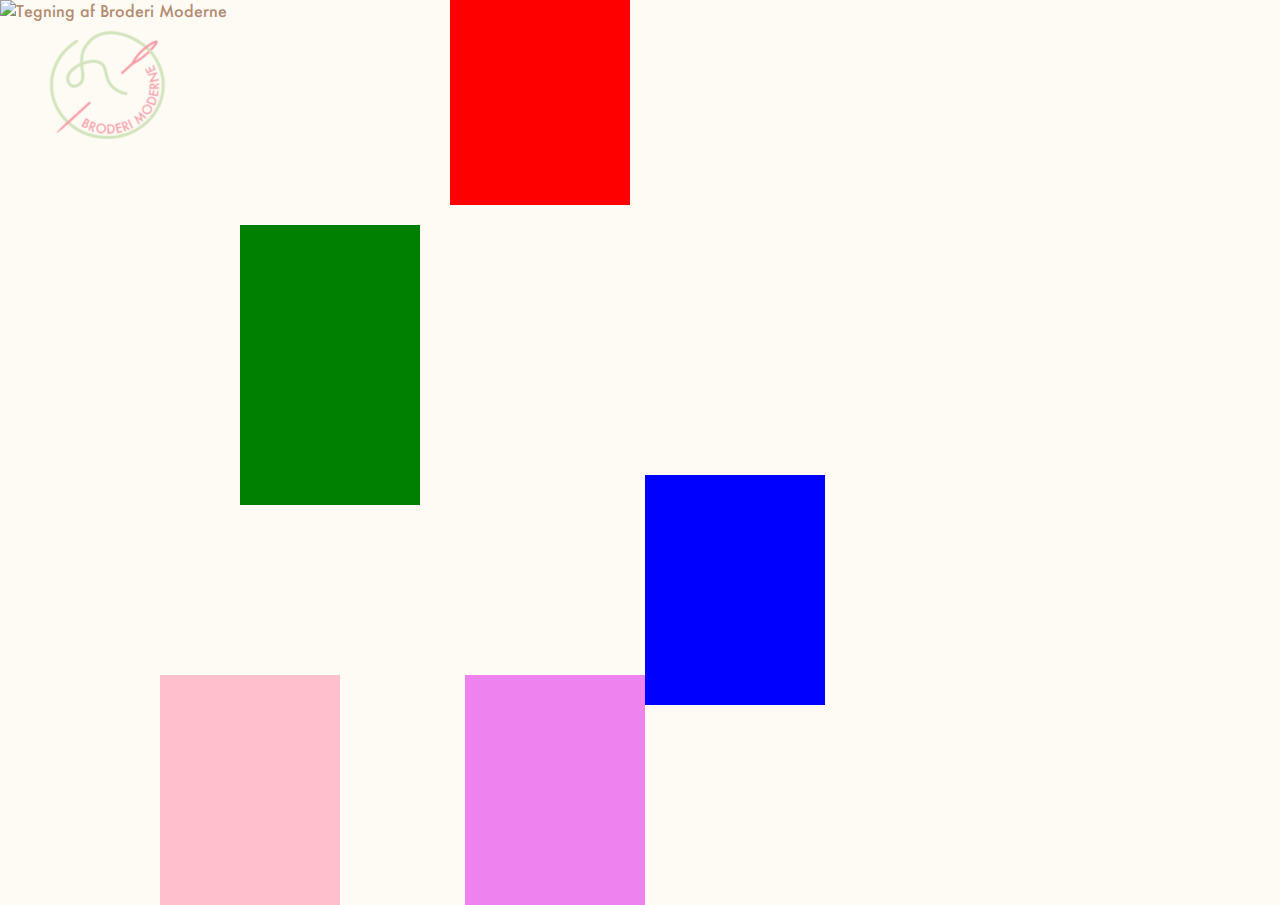
==== index.html @ c5ab1cfb "forside opdatering" ====
<!DOCTYPE html>
<html lang="da">
<head>
    <meta charset="UTF-8">
    <meta name="viewport" content="width=device-width, initial-scale=1.0">
    <title>Forside • Broderi Moderne</title>

    <!-- bruger til font -->
    <link rel="preconnect" href="https://fonts.googleapis.com">
    <link rel="preconnect" href="https://fonts.gstatic.com" crossorigin>
    <link href="https://fonts.googleapis.com/css2?family=Give+You+Glory&family=Kite+One&family=Krub:ital,wght@0,200;0,300;0,400;0,500;0,600;0,700;1,200;1,300;1,400;1,500;1,600;1,700&display=swap" rel="stylesheet">
    
    <link rel="stylesheet" href="css/style.css">

    <!-- favicon -->
    <link rel="icon" href="img/logo.webp">

    <!-- meta/seo -->
    <meta name="geo.region" content="DK-82">
    <meta name="geo.placename" content="Midtjylland">
    <meta name="geo.position" content="56.223769;10.123814">
    <meta name="ICBM" content="56.223769, 10.123814">
    <meta name="author" content="Andrea Skadhede, Karoline Eriksen, Katrine Emilie Klockmann & Silja Hansen">
    <meta name="description" content="">
    

</head>
    <body class="forside-body">
        <header>
            <!-- logo i navbar -->
            <img class="logo" src="img/logo.webp" alt="logo">

            <!-- hamburgerbar start -->
            <!-- hamburgerbar slut -->

        </header>
          
        <!-- main start -->
        <main class="forside-main">
        
            <img class="forside-billede" src="/img/forside-laptop.webp" alt="Tegning af Broderi Moderne">
           
        <div class="forside-skilter">

            <a href="/strik.html" class="forside-strik"><div></div></a>

            <a href="/haekling.html" class="forside-haekling"><div></div></a>

            <a href="/broderi.html" class="forside-broderi"><div></div></a>

            <a href="/kontakt.html" class="forside-kontakt"><div></div></a>

            <a href="/om.html" class="forside-omos"><div></div></a>

            <div class="forside-haekling">
                <a href="/haekling.html"></a>
            </div>

            <div class="forside-broderi">
                <a href="/broderi.html"></a>
            </div>
            
            <div class="forside-kontakt">
                <a href="/kontakt.html"></a>
            </div>
            
            <div class="forside-omos">
                <a href="/om.html"></a>
            </div>

        </div>

        </main>
        <!-- main slut -->
        

        <script src="js/burgermenu.js"></script>
        <script src="js/navbar.js"></script>
    </body>
</html>
---- css/style.css ----
* {
    padding: 0;
    margin: 0;
    text-decoration: none;
    list-style: none;
    box-sizing: border-box;
}

/* Anvender :root til at sætte farverne (dette er smart, så man nemt kan ændre alle af den samme farve på siden) */
:root {
    --green: #d2e4bc;
    --blue: #bbcae7;
    --red: #ff9fa7;
    --yellow: #ffe5a9;
    --beige: #fdf2e0;
    --brown: #b38c72;
    --background: #FEFBF5;
    --redfaded: #FBDADA;
    --greenfaded: #EFF3E1;
}
/* For at bruge disse farver skrives det således:

div {
    background-color:var(--beige);
}
Her giver får baggrunden på div'en den fastlagte beige farve.
*/


/* Anvender @font-face for at kunne bruge en bestemt font */
@font-face {
    font-family: "futura";
    src: url("/font/futura.woff2") format("woff2");
}
/* For at bruge denne font skrives det således:

div {
    font-family: 'headerFont';
}
*/

body {
    font-family: "futura";
    background-color: var(--background);
    color: var(--brown);
    /* cursor: url('/img/ikoner/cursor.webp'), auto; */
}

h1 {
    text-align: center;
    font-size: 4.25rem;
    text-transform: uppercase;
    margin-bottom: 125px;
    font-weight: 100;
}

h2 {
    text-align: center;
    font-size: 2rem;
    text-transform: uppercase;
    font-weight: 100;
}



main {
    margin: 25px 0 100px;
}
/************************************************** HEADER *************************************************/

header {
    width: 100%;
    height: 120px;
    display: flex;
    flex-direction: row;
    justify-content: space-between;
    align-items: center;
    z-index: 3;
    padding: 0 50px;
    position: fixed;
    top: 0;
    transition: background-color 0.3s ease;
}

.logo {
    height: 90%;
    margin-top: 50px;
    transition: height 0.3s ease;

}

.logo-menu {
    width: 150px;
    margin-top: 65px;
}

#burger-menu {
    display: flex;
    align-items: center;
    justify-content: center;
    flex-direction: column;
    gap: 10px;
    position: absolute;
    top: 45px;
    right: 50px;
    z-index: 7;
    cursor: pointer;
    height: 35px;
    width: 45px;

	/* THE LINES */
	span, span:before, span:after {
		height: 8px;
        width: 50px;
        border-radius: 25px;
		opacity: 1;
		transition: 0.3s ease-in-out;
        position: absolute;
	}

    span:before,
	span:after {
		content: '';
	}

	/* // TOP */
	span:before {
		top: -15px;
        background: var(--green);
	}

	/* // MIDDLE */
	span {
		top: 13px;
        background: var(--blue);
	}

	/* // BOTTOM */
	span:after {
		top: 15px;
        background: var(--red);
	}

	/* // ROTATION ON CLICK */
	&.close {
		/* // TOP */
		span:before {
			top: 0px;
			transform: rotate(90deg);
            width: 50px;
		}

		/* // MIDDLE */
		span {
			transform: rotate(-45deg);
            width: 50px;
		}

		/* // BOTTOM */
		span:after {
			top: 0px;
			transform: rotate(90deg);
			opacity: 0;
		}
	}
}

#menu {
    background-color: var(--beige);
    height: 100vh;
    position: absolute;
    right: 0;
    top: 0;
    z-index: 5;
    text-align: center;
    font-size: 30px;
    width: 35%;
    padding: 150px 0 70px;
    display: flex;
    justify-content: space-between;
    flex-direction: column;
    align-items: center;
	visibility: hidden;
	opacity: 0;
	transition: all 0.3s ease-in-out;
    text-transform: uppercase;

	&.overlay {
		visibility: visible;
		opacity: 1;
	}

	a {
        text-decoration: none;
        color: var(--red);
	}
}


/************************************************** INDEX **************************************************/

.forside-body{
    font-family: "futura";
    background-color: var(--background);
    color: var(--brown);
    height: 100%;
    width: 100%;
    overflow: hidden;
}

.forside-main {
    height: 100%;
    display: flex;
    justify-content: center;
    align-items: center;
}

.forside-billede {
    width: 100%;
    display: block;
    position: absolute;
    top: 0;
}

.forside-skilter {
width: 100px;
height: 100px;
position: absolute;
z-index: 10;
}

.forside-strik{
background-color: red;
width: 180%;
height: 230%;
position: absolute;
right: 60%;
z-index: 10;
}


.forside-haekling {
background-color: green;
width: 180%;
height: 280%;
position: absolute;
right: 270%;
top: 250%;
z-index: 10;
}

.forside-broderi {
background-color: blue;
width: 180%;
height: 230%;
position: absolute;
left: 55%;
top: 500%;
z-index: 10;   
}

.forside-kontakt {
background-color: violet;
width: 180%;
height: 230%;
position: absolute;
right: 45%;
top: 700%;
z-index: 10; 
}

.forside-omos {
background-color: pink;
width: 180%;
height: 230%;
position: absolute;
right: 350%;
top: 700%;
z-index: 10; 
}

/************************************************* BRODERI *************************************************/
.gron {
    display: flex;
    flex-direction: column;
    justify-content: center;
    align-items: center;
    height: auto;
}

.gron h1 {
    color: var(--green);
}

.gron h2 {
    color: var(--green);
    margin-bottom: 5px;
}

.gron .tekst {
    font-family: "Krub", sans-serif;
    font-weight: 100;
    text-align: center;
    font-size: 1.5rem;
    width: 60%;
    margin-bottom: 155px;
}

.gron .tekst p {
    padding-top: 5px;
}

.infographic {
width: 100%;
}

.ligeStreg {
    transform: rotate(90deg);
    width: 5.5%;
    margin-top: -30%;
}

.knapTekst {
    display: flex;
    flex-direction: row;
    justify-content: center;
    margin-top: -30%;
}

.monsterKnap {
    display: flex;
    flex-direction: column;
    align-items: center;
    width: 50%;
}

.monsterKnap p {
    font-family: "Krub", sans-serif;
    font-weight: 100;
    text-align: center;
    font-size: 1.5rem;
    width: 60%;
    margin-bottom: 155px;
}

.monsterKnap a {
    border: var(--green) solid 5px;
    color: var(--green);
    background-color: var(--greenfaded);
    width: 50%;
    text-align: center;
    padding: 1%;
    margin-top: -5%;
}

.testKnap {
    display: flex;
    flex-direction: column;
    align-items: center;
    width: 50%;
}

.testKnap p {
    font-family: "Krub", sans-serif;
    font-weight: 100;
    text-align: center;
    font-size: 1.5rem;
    width: 60%;
    margin-bottom: 155px;
}

.testKnap a {
    border: var(--green) solid 5px;
    color: var(--green);
    background-color: var(--greenfaded);
    width: 50%;
    text-align: center;
    padding: 3%;
}

/************************************************* HÆKLING *************************************************/

/************************************************* KONTAKT *************************************************/

.bla {
    display: flex;
    flex-direction: column;
    justify-content: center;
    align-items: center;
    height: auto;
    color: var(--blue);
}

.kontakt-formular {
    display: flex;
    flex-direction: column;
    justify-content: center;
    height: auto;
    gap: 25px 0;
    width: 60%;
}

.navn {
    display: flex;
    flex-direction: row;
    justify-content: center;
    height: auto;
    gap: 0 50px;

}

.fornavn, .efternavn, .besked {
    display: flex;
    flex-direction: column;
    justify-content: center;
    height: auto;
    width: 100%;
}

#fornavn {
    background-color: rgba(var(--blue), 0.8);
    border: var(--blue) 5px solid;
    border-radius: 25px;
}

.moenster {
    transform: rotate(270deg);
}

.findos {
    width: 60%;
}

#map, #map1 {
    width: 100%;
    height: 450px;
}

.kalender {
    display: flex;
    flex-direction: column;
    justify-content: center;
    height: auto;
    width: 85%;
    text-align: center;
    align-items: center;
}

.kalender .tekst {
    font-size: 2rem;
    width: 80%;
    margin: 70px 0 90px;
    color: var(--brown);
    font-family: "Krub", sans-serif;
    font-weight: 100;
    font-style: normal;
}


.kalender h3 {
    font-size: 2rem;
    margin-bottom: 30px;
}

.kalenderpunkt {
    font-family: "Give You Glory", cursive;
    font-weight: 200;
    font-size: 0.8rem;
    font-style: normal;
    width: 75%;
    padding-top: 5px;
}

.kalenderpunkt p {
    color: var(--brown);
    font-family: "Give You Glory", cursive;
    font-weight: 200;
    font-size: 0.8rem;
    font-style: normal;
}

.kalender h4 {
    font-size: 1.25rem;
    color: var(--brown);
    line-height: 1.25rem;
    font-weight: 200;
}

.kalenderpunkter {
    display: grid;
    grid-template-columns: repeat(7, 1fr);
    grid-template-rows: repeat(5, 1fr);
    justify-items: center;
    align-items: center;
    cursor: pointer;
}

.kalender0 {
    grid-area: 1 / 1 / 6 / 8;
    width: 100%;
    margin-top: -2%;
}

.kalender1 {
    grid-area: 1 / 4 / 2 / 5;
    transform: rotate(340deg);
}

.kalender1:hover {
    transform: scale(1.2) rotate(340deg);
}

.kalender2 {
    grid-area: 1 / 7 / 2 / 8;
    transform: rotate(20deg);
}

.kalender2:hover {
    transform: scale(1.2) rotate(20deg);
}

.kalender3 {
    grid-area: 2 / 3 / 3 / 4;
    transform: rotate(25deg);
}

.kalender3:hover {
    transform: scale(1.2) rotate(25deg);
}

.kalender4 {
    grid-area: 3 / 2 / 4 / 3;
    transform: rotate(345deg);
}

.kalender4:hover {
    transform: scale(1.2) rotate(345deg);
}

.kalender5 {
    grid-area: 4 / 6 / 5 / 7;
    transform: rotate(350deg);
}

.kalender5:hover {
    transform: scale(1.2) rotate(350deg);
}

.kalender6 {
    grid-area: 5 / 2 / 6 / 3;
    transform: rotate(25deg);
}

.kalender6:hover {
    transform: scale(1.2) rotate(25deg);
}

.kalender7 {
    grid-area: 5 / 5 / 6 / 6;
    transform: rotate(350deg);
}

.kalender7:hover {
    transform: scale(1.2) rotate(350deg);
}



.hidden {
    display: none;
}
/********************************************** MØNSTERMSKAINE *********************************************/

/************************************************** OM OS **************************************************/

/************************************************** STRIK **************************************************/

/*************************************************** TEST **************************************************/

.rod {
    display: flex;
    flex-direction: column;
    justify-content: center;
    align-items: center;
    height: auto;
}

.rod h1 {
    color: var(--red);
}

.rod h2 {
    color: var(--red);
    margin-bottom: 5px;
}

.rod .tekst {
    font-family: "Krub", sans-serif;
    font-weight: 100;
    text-align: center;
    font-size: 1.5rem;
    width: 60%;
    margin-bottom: 155px;
}

.rod .tekst p {
    padding-top: 5px;
}

.moenster-test {
    position: absolute;
    top: 450px;
    display: flex;
    flex-direction: column;
    height: 880px;
    overflow: hidden;
}

.moenster-test img {
    width: 50px;
    transform: rotate(180deg);
}

#test {
    display: flex;
    justify-content: center;
    align-items: center;
    gap: 50px;
}

.question {
    display: flex;
    justify-content: center;
    align-items: center;
    gap: 60px;
    height: 100px;
    font-family: "Krub", sans-serif;
    font-weight: 100;
    font-size: 1.1rem;
}

.omvendt {
    flex-direction: row-reverse;
}

.question li {
    width: 250px;
    margin-left: 25px;
    text-wrap: nowrap;
}

.question p {
    width: 210px;
    text-align: center;
}

.omvendt li {
    width: 120px;
    margin-left: 100px;
    text-wrap: nowrap;
}

.omvendt p {
    width: 300px;
}

input[type="radio"] {
    display: none;
}

.custom-radio {
    display: inline-block;
    width: 13px;
    height: 13px;
    background-color: var(--background);
    border: 2px solid var(--red); /* Adjust the border color */
    border-radius: 50%;
    margin-right: 3px;
    margin-bottom: -1px;
    cursor: pointer;
}

/* Style for checked state */
input[type="radio"]:checked + .custom-radio {
    background-color: var(--red); /* Change this to your desired color */
}

.button {
    border: var(--red) solid 5px;
    color: var(--red);
    border-radius: 25px;
    padding: 15px 75px;
    font-size: 28px;
    background-color: var(--redfaded);
}

.se-resultat {
    margin-top: 100px;
}

/************************************************** FOOTER *************************************************/

footer {
    width: 100%;
    bottom: 0;
    position: relative;
    background-color: var(--beige);
    color: var(--red);
    display: flex;
    flex-direction: row;
    justify-content: space-between;
    align-items: center;
    height: 245px;
    padding: 40px 80px;
    z-index: 2;
}

footer img {
    width: 175px;
}

.left {
    font-size: 15px;
    display: flex;
    gap: 20px;
    flex-direction: column;
    height: 165px;
    justify-content: center;
}

address {
    font-style: normal;
}

footer h4 {
    font-size: 16px;
    font-weight: 800;
    padding-bottom: -4px;
}

.social p {
    padding: 4px 0;
}

.social a {
    padding: 4px 0;
    line-height: 15px;
}

.social p:hover {
    color: #FFA4AE;
}

.social img {
    height: 45px;
    width: auto;
    padding-right: 10px;
    opacity: 0.8;
}

.social img:hover {
    height: 45px;
    width: auto;
    padding-right: 10px;
    opacity: 1;
}

.right {
    font-size: 16px;
    text-align: right;
    display: flex;
    gap: 20px;
    flex-direction: column;
    height: 165px;
    justify-content: center;
}

.right a {
    text-decoration: none;
    color: var(--red);
}
/************************************************** @MEDIA *************************************************/
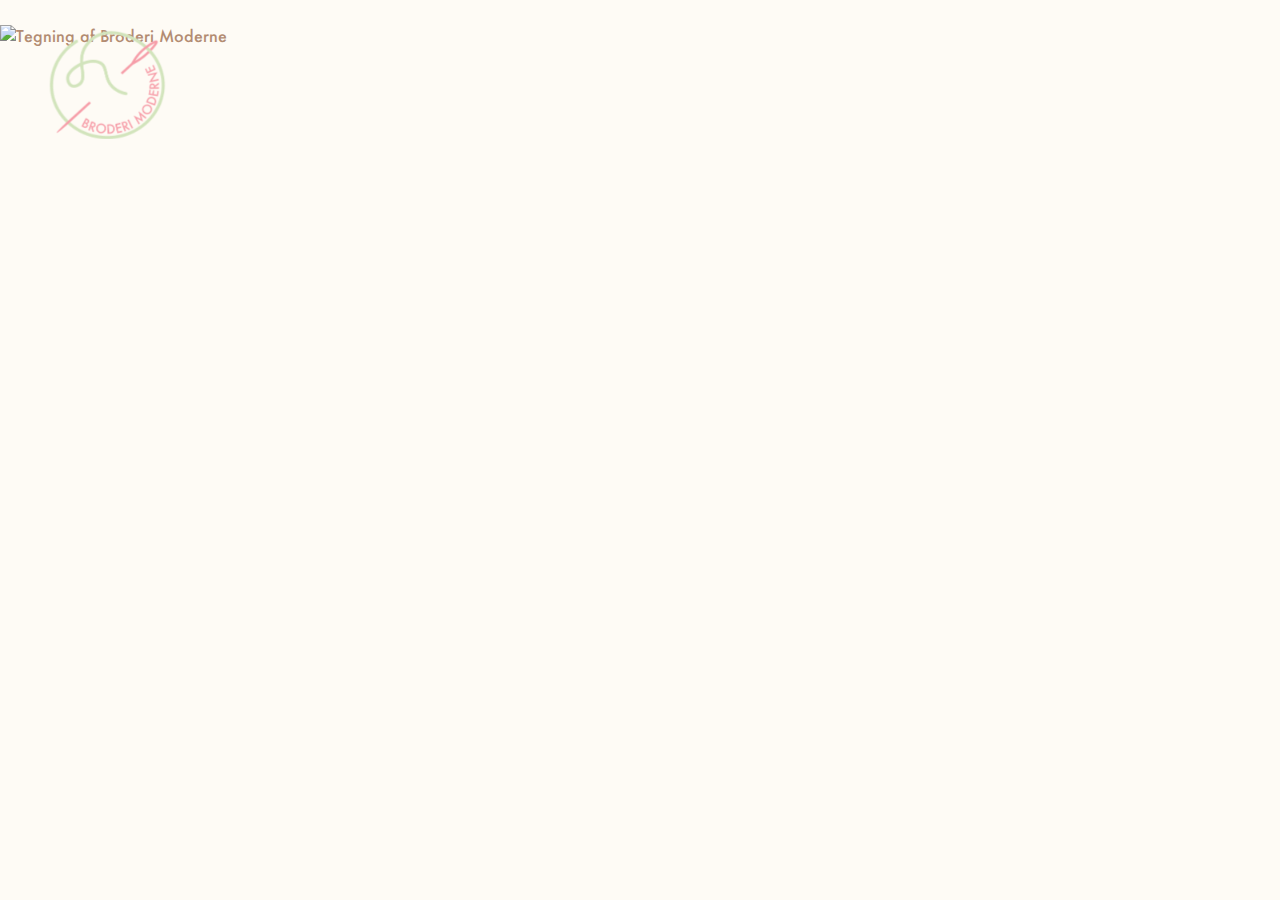
==== commit c0a7ac07: "forside" ====
--- a/index.html
+++ b/index.html
@@ -52,21 +52,6 @@
 
             <a href="/om.html" class="forside-omos"><div></div></a>
 
-            <div class="forside-haekling">
-                <a href="/haekling.html"></a>
-            </div>
-
-            <div class="forside-broderi">
-                <a href="/broderi.html"></a>
-            </div>
-            
-            <div class="forside-kontakt">
-                <a href="/kontakt.html"></a>
-            </div>
-            
-            <div class="forside-omos">
-                <a href="/om.html"></a>
-            </div>
 
         </div>
 
--- a/css/style.css
+++ b/css/style.css
@@ -199,86 +199,6 @@
 
 /************************************************** INDEX **************************************************/
 
-.forside-body{
-    font-family: "futura";
-    background-color: var(--background);
-    color: var(--brown);
-    height: 100%;
-    width: 100%;
-    overflow: hidden;
-}
-
-.forside-main {
-    height: 100%;
-    display: flex;
-    justify-content: center;
-    align-items: center;
-}
-
-.forside-billede {
-    width: 100%;
-    display: block;
-    position: absolute;
-    top: 0;
-}
-
-.forside-skilter {
-width: 100px;
-height: 100px;
-position: absolute;
-z-index: 10;
-}
-
-.forside-strik{
-background-color: red;
-width: 180%;
-height: 230%;
-position: absolute;
-right: 60%;
-z-index: 10;
-}
-
-
-.forside-haekling {
-background-color: green;
-width: 180%;
-height: 280%;
-position: absolute;
-right: 270%;
-top: 250%;
-z-index: 10;
-}
-
-.forside-broderi {
-background-color: blue;
-width: 180%;
-height: 230%;
-position: absolute;
-left: 55%;
-top: 500%;
-z-index: 10;   
-}
-
-.forside-kontakt {
-background-color: violet;
-width: 180%;
-height: 230%;
-position: absolute;
-right: 45%;
-top: 700%;
-z-index: 10; 
-}
-
-.forside-omos {
-background-color: pink;
-width: 180%;
-height: 230%;
-position: absolute;
-right: 350%;
-top: 700%;
-z-index: 10; 
-}
-
 /************************************************* BRODERI *************************************************/
 .gron {
     display: flex;
@@ -779,4 +699,8 @@
     text-decoration: none;
     color: var(--red);
 }
+/***********************************************************************************************************/
+/***********************************************************************************************************/
 /************************************************** @MEDIA *************************************************/
+/***********************************************************************************************************/
+/***********************************************************************************************************/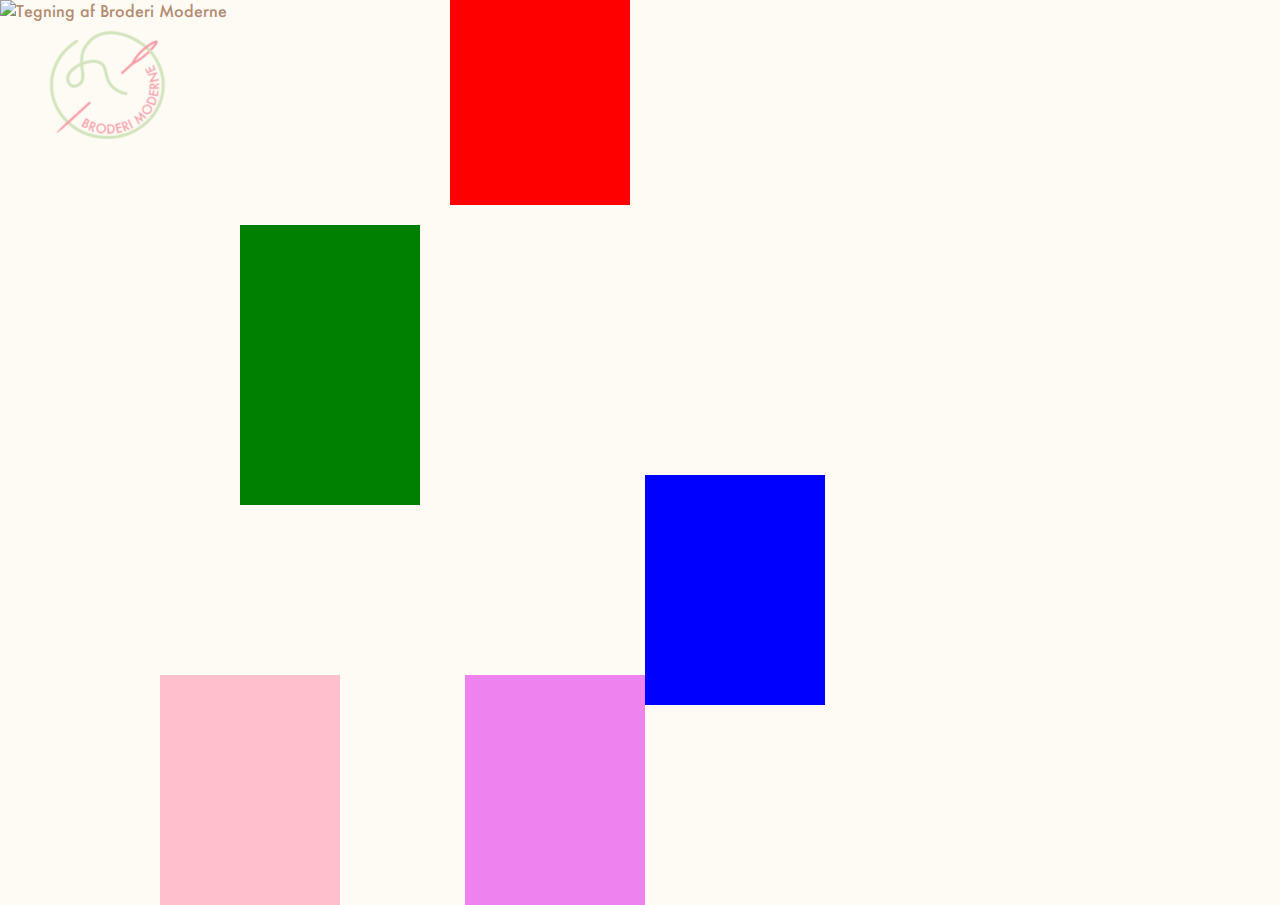
==== commit 44bc57de: "Merge branch 'main' of https://github.com/andreaskadhede/broderi-moderne" ====
--- a/index.html
+++ b/index.html
@@ -52,6 +52,21 @@
 
             <a href="/om.html" class="forside-omos"><div></div></a>
 
+            <div class="forside-haekling">
+                <a href="/haekling.html"></a>
+            </div>
+
+            <div class="forside-broderi">
+                <a href="/broderi.html"></a>
+            </div>
+            
+            <div class="forside-kontakt">
+                <a href="/kontakt.html"></a>
+            </div>
+            
+            <div class="forside-omos">
+                <a href="/om.html"></a>
+            </div>
 
         </div>
 
--- a/css/style.css
+++ b/css/style.css
@@ -199,6 +199,86 @@
 
 /************************************************** INDEX **************************************************/
 
+.forside-body{
+    font-family: "futura";
+    background-color: var(--background);
+    color: var(--brown);
+    height: 100%;
+    width: 100%;
+    overflow: hidden;
+}
+
+.forside-main {
+    height: 100%;
+    display: flex;
+    justify-content: center;
+    align-items: center;
+}
+
+.forside-billede {
+    width: 100%;
+    display: block;
+    position: absolute;
+    top: 0;
+}
+
+.forside-skilter {
+width: 100px;
+height: 100px;
+position: absolute;
+z-index: 10;
+}
+
+.forside-strik{
+background-color: red;
+width: 180%;
+height: 230%;
+position: absolute;
+right: 60%;
+z-index: 10;
+}
+
+
+.forside-haekling {
+background-color: green;
+width: 180%;
+height: 280%;
+position: absolute;
+right: 270%;
+top: 250%;
+z-index: 10;
+}
+
+.forside-broderi {
+background-color: blue;
+width: 180%;
+height: 230%;
+position: absolute;
+left: 55%;
+top: 500%;
+z-index: 10;   
+}
+
+.forside-kontakt {
+background-color: violet;
+width: 180%;
+height: 230%;
+position: absolute;
+right: 45%;
+top: 700%;
+z-index: 10; 
+}
+
+.forside-omos {
+background-color: pink;
+width: 180%;
+height: 230%;
+position: absolute;
+right: 350%;
+top: 700%;
+z-index: 10; 
+}
+
 /************************************************* BRODERI *************************************************/
 .gron {
     display: flex;
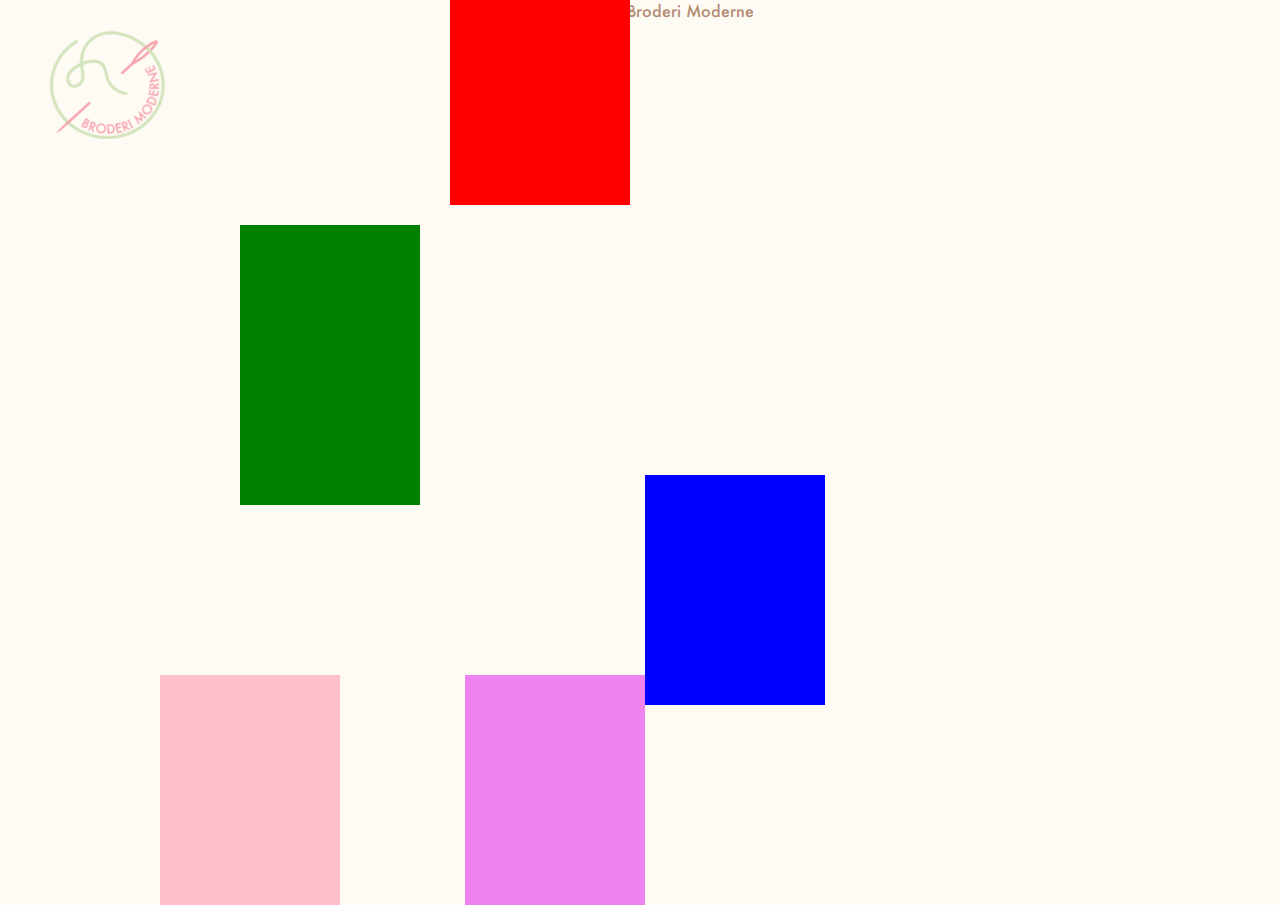
==== commit ce37b32b: "responsiv mønstermaskine, test og resultat" ====
--- a/index.html
+++ b/index.html
@@ -38,7 +38,10 @@
         <!-- main start -->
         <main class="forside-main">
         
-            <img class="forside-billede" src="/img/forside-laptop.webp" alt="Tegning af Broderi Moderne">
+            <picture class="forside-billede">
+                <source media="(max-width:820px)" srcset="img/forside-mobil.webp">
+                <img src="img/forside-laptop.webp" alt="Tegning af Broderi Moderne">
+            </picture>
            
         <div class="forside-skilter">
 
@@ -52,21 +55,6 @@
 
             <a href="/om.html" class="forside-omos"><div></div></a>
 
-            <div class="forside-haekling">
-                <a href="/haekling.html"></a>
-            </div>
-
-            <div class="forside-broderi">
-                <a href="/broderi.html"></a>
-            </div>
-            
-            <div class="forside-kontakt">
-                <a href="/kontakt.html"></a>
-            </div>
-            
-            <div class="forside-omos">
-                <a href="/om.html"></a>
-            </div>
 
         </div>
 
--- a/css/style.css
+++ b/css/style.css
@@ -17,6 +17,8 @@
     --background: #FEFBF5;
     --redfaded: #FBDADA;
     --greenfaded: #EFF3E1;
+    --bluefaded: #DDE3EE;
+    
 }
 /* For at bruge disse farver skrives det således:
 
@@ -50,8 +52,9 @@
     text-align: center;
     font-size: 4.25rem;
     text-transform: uppercase;
-    margin-bottom: 125px;
+    margin-bottom: 105px;
     font-weight: 100;
+    margin-top: 20px;
 }
 
 h2 {
@@ -61,11 +64,50 @@
     font-weight: 100;
 }
 
-
-
 main {
     margin: 25px 0 100px;
 }
+
+.boelge {
+    height: 60px;
+    flex-direction: row;
+    background-image: url('/img/moenster/boelge.webp');
+    background-size: cover;
+    width: 100vw;
+    background-size: auto 100%;
+    margin: 130px 0 100px;
+}
+
+.dobbelt-v {
+    height: 80px;
+    flex-direction: row;
+    background-image: url('/img/moenster/dobbelt-v.webp');
+    background-size: cover;
+    width: 100vw;
+    background-size: auto 100%;
+    margin: 150px 0 100px;
+}
+
+.streg {
+    height: 50px;
+    flex-direction: row;
+    background-image: url('/img/moenster/streg.webp');
+    background-size: cover;
+    width: 100vw;
+    background-size: auto 100%;
+    margin: 150px 0 100px;
+}
+
+.v {
+    height: 60px;
+    flex-direction: row;
+    background-image: url('/img/moenster/v.webp');
+    background-size: cover;
+    width: 100vw;
+    background-size: auto 100%;
+    margin: 50px 0 80px;
+}
+
 /************************************************** HEADER *************************************************/
 
 header {
@@ -86,12 +128,17 @@
     height: 90%;
     margin-top: 50px;
     transition: height 0.3s ease;
+}
+
+.logo img {
+    height: 100px;
+    transition: height 0.3s ease;
 
 }
 
 .logo-menu {
     width: 150px;
-    margin-top: 65px;
+    margin-top: 50px;
 }
 
 #burger-menu {
@@ -174,10 +221,10 @@
     z-index: 5;
     text-align: center;
     font-size: 30px;
-    width: 35%;
+    width: 40%;
     padding: 150px 0 70px;
     display: flex;
-    justify-content: space-between;
+    justify-content: space-evenly;
     flex-direction: column;
     align-items: center;
 	visibility: hidden;
@@ -216,10 +263,21 @@
 }
 
 .forside-billede {
-    width: 100%;
-    display: block;
     position: absolute;
     top: 0;
+}
+
+.forside-billede img {
+    width: 100%;
+}
+
+.kalender0 {
+    grid-area: 1 / 1 / 6 / 8;
+}
+
+.kalender0 img{
+    width: 85vw;
+    margin-top: -3%;
 }
 
 .forside-skilter {
@@ -279,7 +337,7 @@
 z-index: 10; 
 }
 
-/************************************************* BRODERI *************************************************/
+/****************************************** BRODERI/HÆKLING/STRIK ********************************************/
 .gron {
     display: flex;
     flex-direction: column;
@@ -311,74 +369,52 @@
 }
 
 .infographic {
-width: 100%;
-}
-
-.ligeStreg {
-    transform: rotate(90deg);
-    width: 5.5%;
-    margin-top: -30%;
+    width: 100%;
 }
 
 .knapTekst {
     display: flex;
     flex-direction: row;
     justify-content: center;
-    margin-top: -30%;
-}
-
-.monsterKnap {
+}
+
+.monsterKnap, .testKnap {
     display: flex;
     flex-direction: column;
     align-items: center;
     width: 50%;
 }
 
-.monsterKnap p {
+.monsterKnap p, .testKnap p {
     font-family: "Krub", sans-serif;
     font-weight: 100;
     text-align: center;
     font-size: 1.5rem;
-    width: 60%;
-    margin-bottom: 155px;
+    width: 80%;
+    margin-bottom: 100px;
+    height: 100px;
 }
 
 .monsterKnap a {
     border: var(--green) solid 5px;
     color: var(--green);
     background-color: var(--greenfaded);
-    width: 50%;
-    text-align: center;
-    padding: 1%;
-    margin-top: -5%;
-}
-
-.testKnap {
-    display: flex;
-    flex-direction: column;
-    align-items: center;
-    width: 50%;
-}
-
-.testKnap p {
-    font-family: "Krub", sans-serif;
-    font-weight: 100;
-    text-align: center;
-    font-size: 1.5rem;
-    width: 60%;
-    margin-bottom: 155px;
+    width: 350px;
+    height: 95px;
+    text-align: center;
+    padding: 5px;
 }
 
 .testKnap a {
     border: var(--green) solid 5px;
     color: var(--green);
     background-color: var(--greenfaded);
-    width: 50%;
-    text-align: center;
-    padding: 3%;
-}
-
-/************************************************* HÆKLING *************************************************/
+    width: 350px;
+    height: 95px;
+    text-align: center;
+    padding: 5px;
+    line-height: 80px;
+}
 
 /************************************************* KONTAKT *************************************************/
 
@@ -395,6 +431,7 @@
     display: flex;
     flex-direction: column;
     justify-content: center;
+    align-items: center;
     height: auto;
     gap: 25px 0;
     width: 60%;
@@ -404,9 +441,8 @@
     display: flex;
     flex-direction: row;
     justify-content: center;
-    height: auto;
     gap: 0 50px;
-
+    width: 100%;
 }
 
 .fornavn, .efternavn, .besked {
@@ -415,23 +451,43 @@
     justify-content: center;
     height: auto;
     width: 100%;
-}
-
-#fornavn {
-    background-color: rgba(var(--blue), 0.8);
+    font-size: 30px;
+    font-weight: 20;
+    font-family: "futura";
+}
+
+.fornavn label, .efternavn label, .besked label {
+    font-size: 30px;
+    font-weight: 20;
+    font-family: "futura";
+}
+
+#fornavn, #efternavn, #besked {
+    background-color: var(--bluefaded);
     border: var(--blue) 5px solid;
     border-radius: 25px;
-}
-
-.moenster {
-    transform: rotate(270deg);
+    font-size: 30px;
+    padding: 20px;
+    margin-bottom: 15px;
+    width: 100%;
+
+}
+
+#indsend {
+    margin-top: 25px;
+    border: var(--blue) 5px solid;
+    background-color: var(--bluefaded);
+    color: var(--blue);
 }
 
 .findos {
     width: 60%;
-}
-
-#map, #map1 {
+    font-size: 30px;
+    font-weight: 100;
+    text-transform: uppercase;
+}
+
+#map {
     width: 100%;
     height: 450px;
 }
@@ -444,12 +500,16 @@
     width: 85%;
     text-align: center;
     align-items: center;
+}
+
+.kalender h1 {
+    margin-bottom: 10px;
 }
 
 .kalender .tekst {
     font-size: 2rem;
     width: 80%;
-    margin: 70px 0 90px;
+    margin: 20px 0 90px;
     color: var(--brown);
     font-family: "Krub", sans-serif;
     font-weight: 100;
@@ -459,7 +519,7 @@
 
 .kalender h3 {
     font-size: 2rem;
-    margin-bottom: 30px;
+    margin-bottom: 50px;
 }
 
 .kalenderpunkt {
@@ -493,12 +553,16 @@
     justify-items: center;
     align-items: center;
     cursor: pointer;
+    width: 85vw;
 }
 
 .kalender0 {
     grid-area: 1 / 1 / 6 / 8;
-    width: 100%;
-    margin-top: -2%;
+}
+
+.kalender0 img{
+    width: 85vw;
+    margin-top: -3%;
 }
 
 .kalender1 {
@@ -564,16 +628,203 @@
     transform: scale(1.2) rotate(350deg);
 }
 
-
-
 .hidden {
     display: none;
 }
-/********************************************** MØNSTERMSKAINE *********************************************/
+
+/********************************************** MØNSTERMASKINE *********************************************/
+
+.h1-laptop {
+    display: block;
+}
+
+.h1-mobil {
+    display: none;
+}
+
+.monster-tekst {
+    font-family: "Krub", sans-serif;
+    font-weight: 100;
+    text-align: center;
+    font-size: 1.5rem;
+    width: 60%;
+    margin-top: 15px;
+    margin-bottom: 75px;
+    color: var(--brown);
+}
+
+#monster-button {
+    padding: 15px 25px;
+}
+
+#controls {
+    margin-bottom: 30px;
+    display: flex;
+    justify-content: center;
+}
+
+.monster-tekst1 {
+    font-family: "Krub", sans-serif;
+    font-weight: 100;
+    text-align: center;
+    font-size: 1.5rem;
+    width: 60%;
+    margin-top: 50px;
+    margin-bottom: 30px;
+    color: var(--brown);
+}
+
+#color-buttons {
+    width: 700px;
+    display: flex;
+    flex-wrap: wrap;
+    justify-content: center;
+}
+
+#color-buttons button {
+    width: 50px;
+    height: 50px;
+    border: none;
+    margin: 10px;
+    cursor: pointer;
+    border-radius: 50%;
+}
+
+#pattern-container {
+    display: grid;
+    grid-template-columns: repeat(23, 1fr);
+}
+
+.square {
+    width: 45px;
+    height: 45px;
+    border: var(--green) 1px solid;
+    box-sizing: border-box;
+}
+
+#clear-button {
+    font-size: 1.5rem;
+    color: var(--brown);
+    text-decoration: underline;
+    margin: 10px 0 100px;
+    cursor: pointer;
+    width: 350px;
+    font-family: "Krub", sans-serif;
+    font-weight: 100;
+    text-align: center;
+}
+
+#export-output {
+    display: none;
+}
 
 /************************************************** OM OS **************************************************/
 
-/************************************************** STRIK **************************************************/
+.om-top {
+    display: flex;
+    height: 70vh;
+    justify-content: center;
+    align-items: center;
+    gap: 30px;
+    margin: -13vh 0 -2vh;
+}
+
+.om-moenster {
+    height: 80%;
+}
+    
+.sammen{
+    overflow: hidden;
+    background-image: url('/img/sammen.webp');
+    background-size: cover;
+    width: 75vw;
+    height: 80%;
+    background-position: center;
+}
+
+.velkommen{
+    font-size: 3.75rem;
+}
+
+.om-ikoner {
+    display: flex;
+    justify-content: center;
+    flex-wrap: wrap;
+    width: 65vw;
+    gap: 40px 15%;
+}
+
+.ikoner {
+    display: flex;
+    flex-direction: column;
+    width: 40%;
+    font-family: "Kite One", sans serif;
+    color: var(--brown);
+    text-align: center;
+}
+
+.om-ikoner img {
+    width: 55%;
+    align-self: center;
+    margin: 30px;
+}
+
+
+.om-citat{
+    color: var(--red);
+    margin-top: 75px;
+    font-size: 30px;
+    font-weight: 100;
+    text-align: center;
+    width: 80vw;
+}
+
+
+.lene-billede{
+    width: 30%;
+    margin-left: 60%;
+}
+
+.lene{
+    font-size: 180%;
+    font-weight: 100;
+    text-transform: uppercase;
+}
+
+.lene img {
+    width: 30%;
+    margin-left: 60%;
+}
+
+/************************************************* RESULTAT ************************************************/
+.rod .p {
+    font-family: "Krub", sans-serif;
+    font-weight: 100;
+    text-align: center;
+    font-size: 1.5rem;
+    width: 60%;
+    margin-bottom: 50px;
+    color: var(--brown);
+}
+
+.cirkel {
+    border-radius: 50%;
+    height: 30rem;
+    width: 30rem;
+    background-color: var(--beige);
+    display: flex;
+    justify-content: center;
+    align-items: center;
+    margin-bottom: 50px;
+}
+
+.cirkel img {
+    width: 60%;
+}
+
+.kit {
+    width: 60%;
+}
 
 /*************************************************** TEST **************************************************/
 
@@ -583,14 +834,11 @@
     justify-content: center;
     align-items: center;
     height: auto;
-}
-
-.rod h1 {
     color: var(--red);
+    overflow: hidden;
 }
 
 .rod h2 {
-    color: var(--red);
     margin-bottom: 5px;
 }
 
@@ -600,7 +848,9 @@
     text-align: center;
     font-size: 1.5rem;
     width: 60%;
-    margin-bottom: 155px;
+    margin-bottom: 120px;
+    color: var(--brown);
+    height: 135px;
 }
 
 .rod .tekst p {
@@ -612,20 +862,29 @@
     top: 450px;
     display: flex;
     flex-direction: column;
-    height: 880px;
     overflow: hidden;
-}
-
-.moenster-test img {
+    z-index: 0;
+}
+
+.boelgetest-laptop {
     width: 50px;
-    transform: rotate(180deg);
+    margin-right: 25px;
+    transform: scaleX(-1);
+    display: block;
+}
+
+.boelgetest-mobil {
+    display: none;
 }
 
 #test {
     display: flex;
     justify-content: center;
     align-items: center;
+    flex-direction: column;
     gap: 50px;
+    z-index: 1;
+    margin-bottom: 75px;
 }
 
 .question {
@@ -637,6 +896,7 @@
     font-family: "Krub", sans-serif;
     font-weight: 100;
     font-size: 1.1rem;
+    color: var(--brown);
 }
 
 .omvendt {
@@ -692,11 +952,19 @@
     padding: 15px 75px;
     font-size: 28px;
     background-color: var(--redfaded);
+    text-transform: uppercase;
+    cursor: pointer;
+    width: 350px;
+    font-family: "futura";
+    text-align: center;
 }
 
 .se-resultat {
     margin-top: 100px;
-}
+    z-index: 3;
+}
+
+
 
 /************************************************** FOOTER *************************************************/
 
@@ -726,6 +994,7 @@
     flex-direction: column;
     height: 165px;
     justify-content: center;
+    width: 25%;
 }
 
 address {
@@ -745,10 +1014,7 @@
 .social a {
     padding: 4px 0;
     line-height: 15px;
-}
-
-.social p:hover {
-    color: #FFA4AE;
+    cursor: pointer;
 }
 
 .social img {
@@ -758,13 +1024,6 @@
     opacity: 0.8;
 }
 
-.social img:hover {
-    height: 45px;
-    width: auto;
-    padding-right: 10px;
-    opacity: 1;
-}
-
 .right {
     font-size: 16px;
     text-align: right;
@@ -773,14 +1032,524 @@
     flex-direction: column;
     height: 165px;
     justify-content: center;
-}
-
-.right a {
+    width: 25%;
+}
+
+.right a, .kontakt-footer-m a {
     text-decoration: none;
     color: var(--red);
+}
+
+.tider-m, .social-m, .info-m, .kontakt-footer-m {
+    display: none;
 }
 /***********************************************************************************************************/
 /***********************************************************************************************************/
 /************************************************** @MEDIA *************************************************/
 /***********************************************************************************************************/
-/***********************************************************************************************************/+/***********************************************************************************************************/
+
+/***********************************************************************************************************/
+/********************************************** Media til tablet *******************************************/
+/***********************************************************************************************************/
+
+@media (max-width: 1040px) {
+    /************************************************** HEADER *************************************************/
+    
+    /************************************************** INDEX **************************************************/
+    
+    /****************************************** BRODERI/HÆKLING/STRIK ********************************************/
+    
+    /************************************************* KONTAKT *************************************************/
+    
+    /********************************************** MØNSTERMSKAINE *********************************************/
+    
+    /************************************************** OM OS **************************************************/
+    
+    /************************************************* RESULTAT ************************************************/
+    
+    /*************************************************** TEST **************************************************/
+
+    /************************************************** FOOTER *************************************************/
+
+
+}
+
+/***********************************************************************************************************/
+/********************************************** Media til mobil ********************************************/
+/***********************************************************************************************************/
+
+@media (max-width: 820px) {
+
+    h1 {
+        font-size: 2.25rem;
+        margin-bottom: 50px;
+        margin-top: 20px;
+    }
+    
+    h2 {
+        font-size: 1.25rem;
+    }
+    
+    main {
+        margin: 25px 0 75px;
+    }
+
+    .boelge {
+        height: 30px;
+        flex-direction: row;
+        background-image: url('/img/moenster/boelge.webp');
+        background-size: cover;
+        width: 100vw;
+        background-size: auto 100%;
+        margin: 40px 0 55px;
+    }
+    
+    .dobbelt-v {
+        height: 35px;
+        flex-direction: row;
+        background-image: url('/img/moenster/dobbelt-v.webp');
+        background-size: cover;
+        width: 100vw;
+        background-size: auto 100%;
+        margin: 50px 0 65px;
+    }
+    
+    .streg {
+        height: 50px;
+        flex-direction: row;
+        background-image: url('/img/moenster/streg.webp');
+        background-size: cover;
+        width: 100vw;
+        background-size: auto 100%;
+        margin: 150px 0 100px;
+    }
+    
+    .v {
+        height: 60px;
+        flex-direction: row;
+        background-image: url('/img/moenster/v.webp');
+        background-size: cover;
+        width: 100vw;
+        background-size: auto 100%;
+        margin: 50px 0 80px;
+    }
+
+    /************************************************** HEADER *************************************************/
+    header {
+        height: 110px;
+        padding: 0 20px;
+    }
+    
+    .logo {
+        height: 80%;
+        margin-top: 20px;
+    }
+
+    .logo img {
+        height: 75px;
+    }
+    
+    #burger-menu {
+        top: 40px;
+        right: 25px;
+        height: 30px;
+        width: 45px;
+    
+        /* THE LINES */
+        span, span:before, span:after {
+            height: 7px;
+            width: 43px;
+        }
+    }
+    
+    #menu {
+        font-size: 1.25rem;
+        width: 100%;
+        padding: 17vh 0 5vh;
+        height: 100vh;
+    }
+
+    .logo-menu {
+        width: 120px;
+        margin-top: 25px;
+    }
+
+    /************************************************** INDEX **************************************************/
+
+    /****************************************** BRODERI/HÆKLING/STRIK ******************************************/
+
+    /************************************************* KONTAKT *************************************************/
+    
+    
+    .kontakt-formular {
+        gap: 0;
+        width: 80%;
+    }
+    
+    .navn {
+        gap: 0 50px;
+        width: 100%;
+    }
+    
+    .fornavn, .efternavn, .besked {
+        width: 100%;
+        font-size: 30px;
+    }
+    
+    .fornavn label, .efternavn label, .besked label {
+        font-size: 1rem;
+    }
+    
+    #fornavn, #efternavn, #besked {
+        border: var(--blue) 2px solid;
+        padding: 0;
+        margin-bottom: 25px;
+        width: 100%;
+    }
+    
+    #indsend {
+        margin-top: 15px;
+        border: var(--blue) 2px solid;
+    }
+    
+    .findos {
+        width: 90%;
+        font-size: 1rem;
+    }
+
+    #map {
+        height: 300px;
+    }
+    
+    .kalender {
+        width: 90vw;
+    }
+    
+    .kalender h1 {
+        font-size: 1.5rem;
+        margin: 0 0 10px;
+    }
+    
+    .kalender .tekst {
+        font-size: 0.8rem;
+        width: 85%;
+        margin: 0 0 30px;
+    }
+    
+    .kalender h3 {
+        font-size: 1.15rem;
+        margin-bottom: 35px;
+    }
+    
+    .kalenderpunkt {
+        font-size: 0.6rem;
+        width: 75%;
+        padding-top: 5px;
+    }
+    
+    .kalenderpunkt p {
+        font-size: 0.5rem;
+    }
+    
+    .kalender h4 {
+        font-size: 0.8rem;
+        line-height: 0.8rem;
+    }
+    
+    .kalenderpunkter {
+        grid-template-columns: repeat(7, 1fr);
+        grid-template-rows: repeat(5, 1fr);
+        width: 95vw;
+        height: auto;
+    }
+    
+    .kalender0 {
+        grid-area: 1 / 1 / 6 / 8;
+        margin-top: -3%;
+    }
+    
+    .kalender0 img{
+        width: 95vw;
+        height: auto;
+        margin-top: -3%;
+    }
+    
+    .kalender1 {
+        transform: rotate(320deg);
+        margin-left: -20px;
+    }
+    
+    .kalender1:hover {
+        transform: scale(1.2) rotate(320deg);
+    }
+    
+    .kalender2 {
+        margin-left: -10px;
+    }
+    
+    .kalender3 {
+        margin-left: -15%;
+    }
+    
+    .kalender5 {
+        margin-top: -10px;
+    }
+    
+    .kalender6 {
+        margin-top: -20px;
+    }
+        
+    .hidden {
+        display: none;
+    }
+
+    /********************************************** MØNSTERMSKAINE *********************************************/
+
+    .h1-laptop {
+        display: none;
+    }
+    
+    .h1-mobil {
+        display: block;
+        line-height: 2.5rem;
+        margin-bottom: 20px;
+    }
+
+    .monster-tekst {
+        font-size: 1rem;
+        width: 70%;
+        margin-top: 15px;
+        margin-bottom: 25px;
+    }
+    
+    #monster-button {
+        padding: 7px 13px;
+        width: 140px;
+    }
+    
+    #controls {
+        margin-bottom: 30px;
+        display: flex;
+        justify-content: center;
+    }
+    
+    .monster-tekst1 {
+        font-size: 1rem;
+        width: 70%;
+        margin-top: 15px;
+        margin-bottom: 25px;
+    }
+    
+    #color-buttons {
+        width: 400px;
+        display: flex;
+        flex-wrap: wrap;
+        justify-content: center;
+    }
+    
+    #color-buttons button {
+        width: 30px;
+        height: 30px;
+        border: none;
+        margin: 5px;
+        cursor: pointer;
+        border-radius: 50%;
+    }
+    
+    #pattern-container {
+        display: grid;
+        grid-template-columns: repeat(13, 1fr);
+    }
+    
+    .square {
+        width: 30px;
+        height: 30px;
+        border: var(--green) 1px solid;
+        box-sizing: border-box;
+    }
+    
+    #clear-button {
+        font-size: 1rem;
+        margin: 10px 0 50px;
+    }
+    
+    #export-output {
+        display: none;
+    }
+
+    /************************************************** OM OS **************************************************/
+    
+    /************************************************* RESULTAT ************************************************/
+    
+    .rod .p {
+        font-size: 1rem;
+        width: 80%;
+        margin-bottom: 50px;
+    }
+    
+    .cirkel {
+        height: 20rem;
+        width: 20rem;
+        margin-bottom: 50px;
+    }
+    
+    .cirkel img {
+        width: 60%;
+    }
+    
+    .kit {
+        width: 85%;
+    }
+
+    /*************************************************** TEST **************************************************/
+
+    .rod h2 {
+        margin-bottom: 5px;
+        width: 70%;
+        text-wrap: wrap;
+    }
+
+    .rod .tekst {
+        font-size: 1rem;
+        width: 70%;
+        margin-bottom: 15px;
+        color: var(--brown);
+        height: 110px;
+    }
+
+    .moenster-test {
+        position: absolute;
+        top: 350px;
+        left: 15%;
+        display: flex;
+        flex-direction: column;
+        overflow: hidden;
+        z-index: 0;
+    }
+
+    .boelgetest-laptop {
+        display: none;
+    }
+    
+    .boelgetest-mobil {
+        display: block;
+        width: 30px;
+        transform: scaleX(-1);
+    }
+
+    #test {
+        display: flex;
+        justify-content: center;
+        align-items: center;
+        flex-direction: column;
+        gap: 102.5px;
+        z-index: 1;
+        margin: 65px 0 15px;
+        width: 40vw;
+    }
+
+    .question, .omvendt {
+        align-items: flex-start;
+        flex-direction: column;
+        gap: 10px;
+        height: 80px;
+        font-size: 0.8rem;
+        margin-left: 30px;
+    }
+
+    .question li, .omvendt li {
+        width: 250px;
+        margin-left: 5px;
+    }
+
+    .question p, .omvendt p {
+        width: 250px;
+        text-align: left;
+    }
+
+    .custom-radio {
+        width: 10px;
+        height: 10px;
+    }
+
+    .se-resultat {
+        margin-top: 10px;
+        z-index: 3;
+    }
+
+    .button {
+        border: var(--red) solid 2px;
+        padding: 5px 20px;
+        font-size: 12px;
+        width: 130px;
+    }
+
+    /************************************************** FOOTER *************************************************/
+    footer {
+        height: 345px;
+        padding: 20px 30px 30px;
+        display: grid;
+        grid-template-columns: repeat(3, 1fr);
+        grid-template-rows: repeat(4, 1fr);
+        grid-column-gap: 0px;
+        grid-row-gap: 0px;
+        font-size: 14px;
+    }
+
+    footer p, address {
+        margin: 3px 0;
+    }
+
+    .tider-m, .social-m, .info-m, .kontakt-footer-m {
+        display: block;
+    }
+        
+    .kontakt-footer-m {
+        grid-area: 1 / 1 / 2 / 4;
+        text-align: center;
+    }
+        
+    .social-m { 
+        grid-area: 2 / 2 / 3 / 3;
+        text-align: center;
+        margin-top: 5px;
+    }
+
+    .social-m p {
+        padding: 4px 0;
+    }
+    
+    .social-m img {
+        height: 25px;
+        width: auto;
+        padding: 0 5px;
+        opacity: 0.8;
+    }
+        
+    .tider-m { 
+        grid-area: 3 / 1 / 4 / 2;
+        height: 125px;
+    }
+
+    .info-m { 
+        grid-area: 3 / 3 / 4 / 4; 
+        text-align: right;
+        height: 125px;
+    }
+
+    footer img {
+        grid-area: 3 / 1 / 5 / 4;
+        width: 100px;
+        justify-self: center;
+        align-self: end;
+    }
+
+    footer h4 {
+        font-size: 14px;
+    }
+
+    .left, .right {
+        display: none;
+    }
+}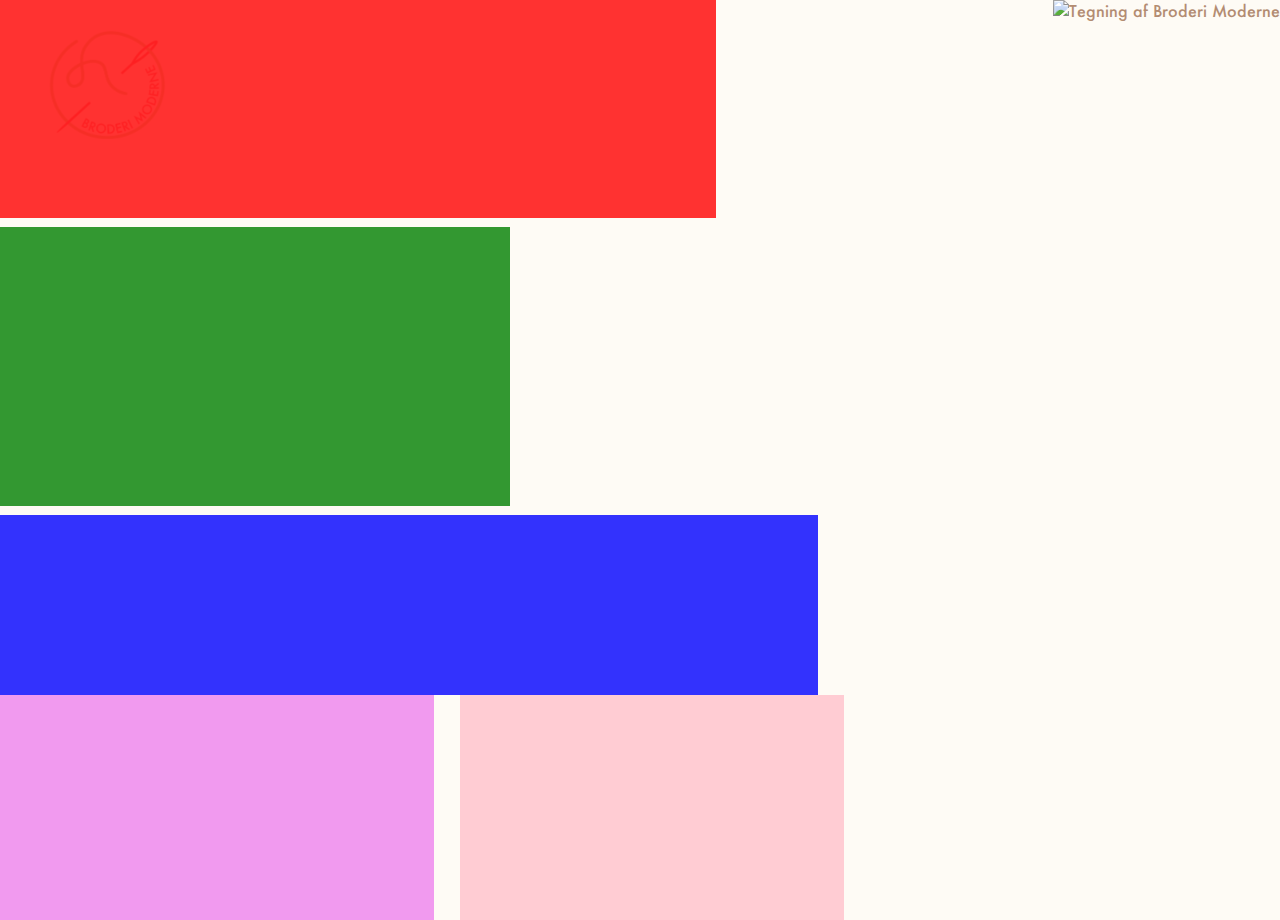
==== commit f8a70d84: "forside div'er" ====
--- a/index.html
+++ b/index.html
@@ -41,7 +41,9 @@
             <picture class="forside-billede">
                 <source media="(max-width:820px)" srcset="img/forside-mobil.webp">
                 <img src="img/forside-laptop.webp" alt="Tegning af Broderi Moderne">
+                
             </picture>
+            
            
         <div class="forside-skilter">
 
--- a/css/style.css
+++ b/css/style.css
@@ -105,7 +105,7 @@
     background-size: cover;
     width: 100vw;
     background-size: auto 100%;
-    margin: 50px 0 80px;
+    margin: 55px 0 80px;
 }
 
 /************************************************** HEADER *************************************************/
@@ -263,12 +263,16 @@
 }
 
 .forside-billede {
+    height: 100%;
+    
+    display: block;
     position: absolute;
     top: 0;
+    right: 0;
 }
 
 .forside-billede img {
-    width: 100%;
+    height: 120%;
 }
 
 .kalender0 {
@@ -287,53 +291,60 @@
 z-index: 10;
 }
 
+
+
 .forside-strik{
 background-color: red;
-width: 180%;
-height: 230%;
+opacity: 80%;
+width: 60vw;
+height: 27vh;
 position: absolute;
-right: 60%;
+right: -2vw;
 z-index: 10;
 }
 
 
 .forside-haekling {
 background-color: green;
-width: 180%;
-height: 280%;
+opacity: 80%;
+width: 50vw;
+height: 31vh;
 position: absolute;
-right: 270%;
-top: 250%;
+right: 20vh;
+top: 28vh;
 z-index: 10;
 }
 
 .forside-broderi {
 background-color: blue;
-width: 180%;
-height: 230%;
+opacity: 80%;
+width: 100vw;
+height: 20vh;
 position: absolute;
-left: 55%;
-top: 500%;
+right: -10vw;
+top: 60vh;
 z-index: 10;   
 }
 
 .forside-kontakt {
 background-color: violet;
-width: 180%;
-height: 230%;
+opacity: 80%;
+width: 40vw;
+height: 25vh;
 position: absolute;
-right: 45%;
-top: 700%;
+right: 20vw;
+top: 80vh;
 z-index: 10; 
 }
 
 .forside-omos {
 background-color: pink;
-width: 180%;
-height: 230%;
+opacity: 80%;
+width: 30vw;
+height: 25vh;
 position: absolute;
-right: 350%;
-top: 700%;
+right: -12vw;
+top: 80vh;
 z-index: 10; 
 }
 
@@ -361,14 +372,10 @@
     text-align: center;
     font-size: 1.5rem;
     width: 60%;
-    margin-bottom: 155px;
-}
-
-.gron .tekst p {
-    padding-top: 5px;
-}
-
-.infographic {
+    margin-bottom: 115px;
+}
+
+.infographic img {
     width: 100%;
 }
 
@@ -779,19 +786,13 @@
     width: 80vw;
 }
 
-
-.lene-billede{
-    width: 30%;
-    margin-left: 60%;
-}
-
-.lene{
+.lene, .dorthe{
     font-size: 180%;
     font-weight: 100;
     text-transform: uppercase;
 }
 
-.lene img {
+.lene img, .dorthe img {
     width: 30%;
     margin-left: 60%;
 }
@@ -949,7 +950,7 @@
     border: var(--red) solid 5px;
     color: var(--red);
     border-radius: 25px;
-    padding: 15px 75px;
+    padding: 15px 15px;
     font-size: 28px;
     background-color: var(--redfaded);
     text-transform: uppercase;
@@ -964,7 +965,90 @@
     z-index: 3;
 }
 
-
+/**************************************************** 404 ***************************************************/
+
+.error {
+    display: flex;
+    justify-content: center;
+    align-items: center;
+    flex-direction: column;
+    gap: 5vh;
+    height: 100vh;
+    margin: 0;
+    width: 100vw;
+    position: fixed;
+}
+        
+.img-404 {
+    width: 40%;
+    z-index: 3;
+    max-width: 530px;
+}
+
+.error p {
+    font-size: 2.5rem;
+    font-family: "Krub", sans-serif;
+    font-weight: 100;
+    width: 65%;
+    text-align: center;
+    z-index: 3;
+
+}
+
+.error a {
+    padding: 15px 15px;
+    z-index: 3;
+}
+
+.boelge-404{
+    height: 60px;
+    background-image: url('/img/moenster/boelge.webp');
+    background-size: cover;
+    width: 300vw;
+    background-size: auto 100%;
+    position: absolute;
+    transform: rotate(40deg);
+    top: 50px;
+    right: -550px;
+}
+
+.dobbelt-v-404 {
+    height: 80px;
+    background-image: url('/img/moenster/dobbelt-v.webp');
+    background-size: cover;
+    width: 200vw;
+    background-size: auto 100%;
+    position: absolute;
+    transform: rotate(340deg);
+    bottom: -100px;
+    right: -300px;
+}
+
+.streg-404 {
+    height: 50px;
+    flex-direction: row;
+    background-image: url('/img/moenster/streg.webp');
+    background-size: cover;
+    width: 200vw;
+    background-size: auto 100%;
+    position: absolute;
+    transform: rotate(245deg);
+    bottom: -100px;
+    left: -575px;
+}
+
+.v-404 {
+    height: 60px;
+    flex-direction: row;
+    background-image: url('/img/moenster/v.webp');
+    background-size: cover;
+    width: 200vw;
+    background-size: auto 100%;
+    position: absolute;
+    transform: rotate(132deg);
+    top: -100px;
+    left: -525px;
+}
 
 /************************************************** FOOTER *************************************************/
 
@@ -1116,17 +1200,17 @@
     }
     
     .streg {
-        height: 50px;
+        height: 25px;
         flex-direction: row;
         background-image: url('/img/moenster/streg.webp');
         background-size: cover;
         width: 100vw;
         background-size: auto 100%;
-        margin: 150px 0 100px;
+        margin: 50px 0 50px;
     }
     
     .v {
-        height: 60px;
+        height: 30px;
         flex-direction: row;
         background-image: url('/img/moenster/v.webp');
         background-size: cover;
@@ -1178,6 +1262,49 @@
     /************************************************** INDEX **************************************************/
 
     /****************************************** BRODERI/HÆKLING/STRIK ******************************************/
+    
+    .gron .tekst {
+        font-size: 1rem;
+        width: 80%;
+        margin-bottom: 50px;
+    }
+    
+    .knapTekst {
+        gap: 50px;
+        flex-direction: column;
+        align-items: center;
+    }
+    
+    .monsterKnap, .testKnap {
+        width: 80%;
+    }
+    
+    .monsterKnap p {
+        font-size: 1rem;
+        width: 80%;
+        margin-bottom: 20px;
+        height: 60px;
+    }
+
+    .testKnap p {
+        font-size: 1rem;
+        width: 80%;
+        margin-bottom: 20px;
+        height: 40px;
+    }
+    
+    .monsterKnap a {
+        border: var(--green) solid 2px;
+        width: 150px;
+        height: 45px;
+    }
+    
+    .testKnap a {
+        border: var(--green) solid 2px;
+        width: 150px;
+        height: 45px;
+        line-height: 32px;
+    }
 
     /************************************************* KONTAKT *************************************************/
     
@@ -1483,6 +1610,49 @@
         padding: 5px 20px;
         font-size: 12px;
         width: 130px;
+    }
+
+    /**************************************************** 404 ***************************************************/
+            
+    .img-404 {
+        width: 80%;
+    }
+
+    .error p {
+        font-size: 1.5rem;
+        width: 80%;
+    }
+
+    .error a {
+        width: 150px;
+    }
+
+    .boelge-404{
+        height: 30px;
+        transform: rotate(60deg);
+        top: 50px;
+        right: -390px;
+    }
+
+    .dobbelt-v-404 {
+        height: 35px;
+        transform: rotate(350deg);
+        bottom: 30px;
+        right: -130px;
+    }
+
+    .streg-404 {
+        height: 25px;
+        transform: rotate(245deg);
+        bottom: 300px;
+        left: -400px;
+    }
+
+    .v-404 {
+        height: 30px;
+        transform: rotate(132deg);
+        top: -10px;
+        left: -355px;
     }
 
     /************************************************** FOOTER *************************************************/
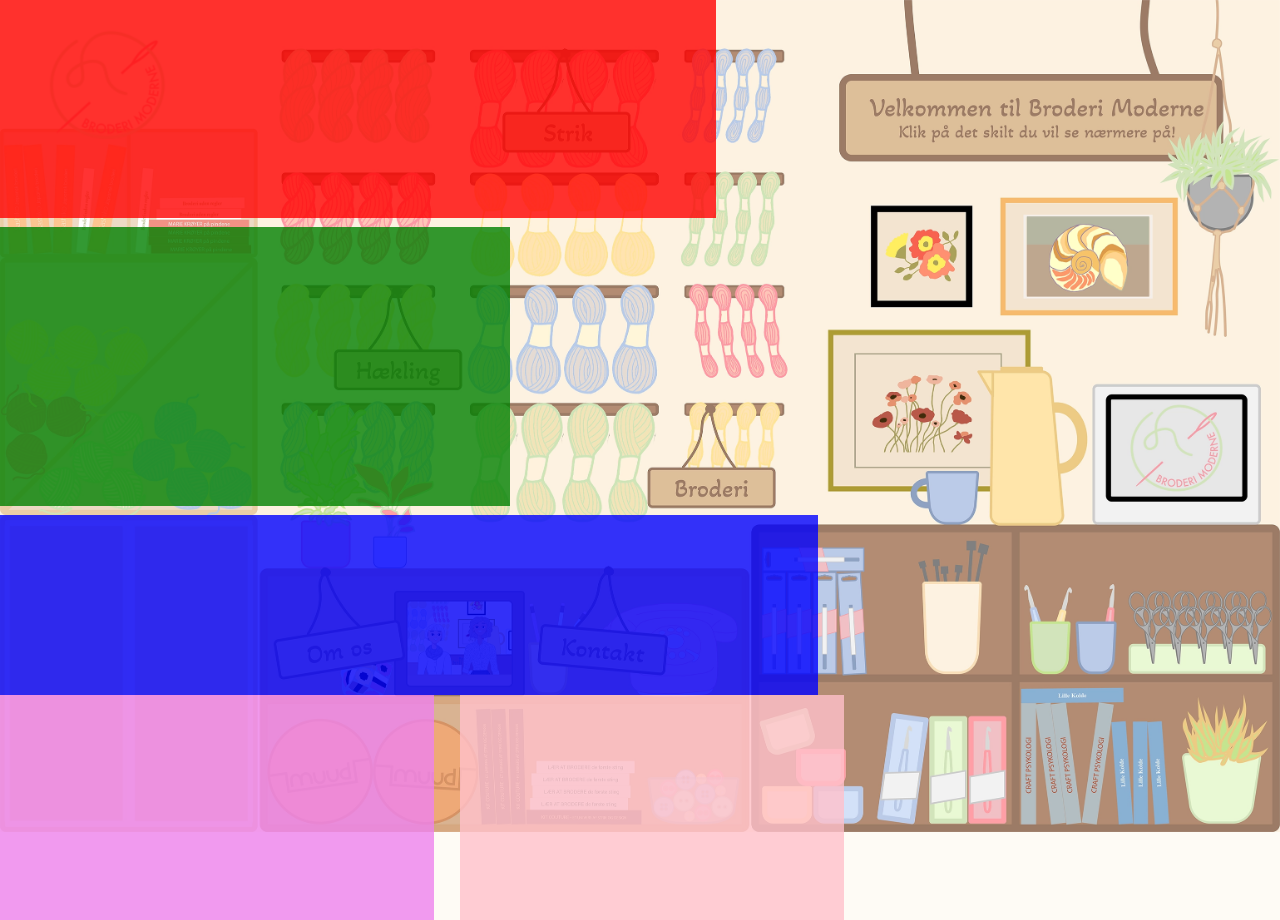
==== commit f9d655e2: "media forside" ====
--- a/index.html
+++ b/index.html
@@ -43,6 +43,8 @@
                 <img src="img/forside-laptop.webp" alt="Tegning af Broderi Moderne">
                 
             </picture>
+
+            
             
            
         <div class="forside-skilter">
@@ -57,8 +59,19 @@
 
             <a href="/om.html" class="forside-omos"><div></div></a>
 
+        </div>
 
-        </div>
+        <div class="forside-skilter-mobil">
+
+            <a href="/strik.html" class="forside-strik-mobil"><div></div></a>
+
+            <a href="/haekling.html" class="forside-haekling-mobil"><div></div></a>
+
+            <a href="/broderi.html" class="forside-broderi-mobil"><div></div></a>
+
+            <a href="/kontakt.html" class="forside-kontakt-mobil"><div></div></a>
+
+            <a href="/om.html" class="forside-omos-mobil"><div></div></a>
 
         </main>
         <!-- main slut -->
--- a/css/style.css
+++ b/css/style.css
@@ -263,8 +263,8 @@
 }
 
 .forside-billede {
-    height: 100%;
-    
+    height: auto;
+    width: 100vw;
     display: block;
     position: absolute;
     top: 0;
@@ -272,18 +272,11 @@
 }
 
 .forside-billede img {
-    height: 120%;
-}
-
-.kalender0 {
-    grid-area: 1 / 1 / 6 / 8;
-}
-
-.kalender0 img{
-    width: 85vw;
-    margin-top: -3%;
-}
-
+    width: 100%;
+}
+
+
+/*laptop skilter*/
 .forside-skilter {
 width: 100px;
 height: 100px;
@@ -327,26 +320,30 @@
 }
 
 .forside-kontakt {
-background-color: violet;
-opacity: 80%;
-width: 40vw;
-height: 25vh;
-position: absolute;
-right: 20vw;
-top: 80vh;
-z-index: 10; 
+    background-color: pink;
+    opacity: 80%;
+    width: 30vw;
+    height: 25vh;
+    position: absolute;
+    right: -12vw;
+    top: 80vh;
+    z-index: 10; 
 }
 
 .forside-omos {
-background-color: pink;
-opacity: 80%;
-width: 30vw;
-height: 25vh;
-position: absolute;
-right: -12vw;
-top: 80vh;
-z-index: 10; 
-}
+    background-color: violet;
+    opacity: 80%;
+    width: 40vw;
+    height: 25vh;
+    position: absolute;
+    right: 20vw;
+    top: 80vh;
+    z-index: 10;  
+}
+
+
+
+
 
 /****************************************** BRODERI/HÆKLING/STRIK ********************************************/
 .gron {
@@ -1261,6 +1258,91 @@
 
     /************************************************** INDEX **************************************************/
 
+
+    .forside-billede {
+        width: 100%;
+        height: auto;
+        display: block;
+        position: absolute;
+        top: 0;
+        right: 0;
+    }
+    
+    .forside-billede img {
+        width: 100%;
+    }
+
+    .forside-skilter{
+        display: none;
+    }
+
+    /*mobil skilter*/
+
+.forside-skilter-mobil {
+    width: 100px;
+    height: 100px;
+    position: absolute;
+    z-index: 10;
+    }
+    
+    
+    
+    .forside-strik-mobil {
+    background-color: red;
+    opacity: 80%;
+    width: 45vw;
+    height: 10vh;
+    position: absolute;
+    top: 30vh;
+    left: 2vw;
+    z-index: 10;
+    }
+    
+    
+    .forside-haekling-mobil {
+    background-color: green;
+    opacity: 80%;
+    width: 50vw;
+    height: 10vh;
+    position: absolute;
+    right: 10vh;
+    top: 60vh;
+    z-index: 10;
+    }
+    
+    .forside-broderi-mobil {
+    background-color: blue;
+    opacity: 80%;
+    width: 50vw;
+    height: 10vh;
+    position: absolute;
+    left: 12vw;
+    top: 73vh;
+    z-index: 10;   
+    }
+    
+    .forside-kontakt-mobil {
+    background-color: violet;
+    opacity: 80%;
+    width: 40vw;
+    height: 10vh;
+    position: absolute;
+    left: 12vw;
+    top: 89vh;
+    z-index: 10; 
+    }
+    
+    .forside-omos-mobil {
+    background-color: pink;
+    opacity: 80%;
+    width: 40vw;
+    height: 10vh;
+    position: absolute;
+    right: 25vw;
+    top: 89vh;
+    z-index: 10;  
+    }
+
     /****************************************** BRODERI/HÆKLING/STRIK ******************************************/
     
     .gron .tekst {
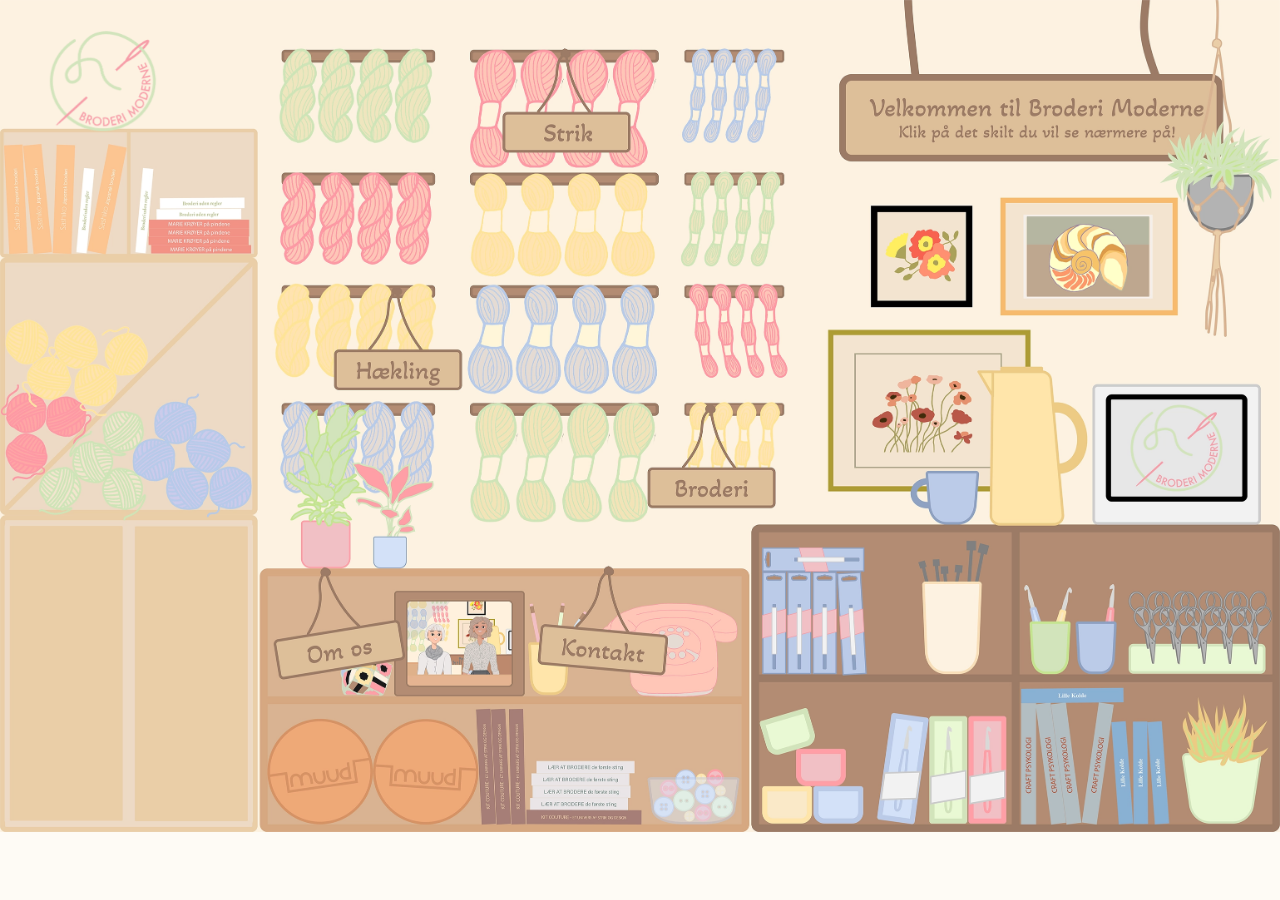
==== commit 519ffb07: "efter validering" ====
--- a/index.html
+++ b/index.html
@@ -5,11 +5,6 @@
     <meta name="viewport" content="width=device-width, initial-scale=1.0">
     <title>Forside • Broderi Moderne</title>
 
-    <!-- bruger til font -->
-    <link rel="preconnect" href="https://fonts.googleapis.com">
-    <link rel="preconnect" href="https://fonts.gstatic.com" crossorigin>
-    <link href="https://fonts.googleapis.com/css2?family=Give+You+Glory&family=Kite+One&family=Krub:ital,wght@0,200;0,300;0,400;0,500;0,600;0,700;1,200;1,300;1,400;1,500;1,600;1,700&display=swap" rel="stylesheet">
-    
     <link rel="stylesheet" href="css/style.css">
 
     <!-- favicon -->
@@ -21,17 +16,14 @@
     <meta name="geo.position" content="56.223769;10.123814">
     <meta name="ICBM" content="56.223769, 10.123814">
     <meta name="author" content="Andrea Skadhede, Karoline Eriksen, Katrine Emilie Klockmann & Silja Hansen">
-    <meta name="description" content="">
+    <meta name="description" content="Velkommen itl Broderi Moderne! Her kna du finde inspiration, lave dine egne mønstre og meget mere!">
     
 
 </head>
-    <body class="forside-body">
+    <body>
         <header>
-            <!-- logo i navbar -->
-            <img class="logo" src="img/logo.webp" alt="logo">
-
-            <!-- hamburgerbar start -->
-            <!-- hamburgerbar slut -->
+            <!-- logo -->
+            <a href="index.html" class="logo"><img id="logo-nav" src="img/logo.webp" alt="logo"></a>
 
         </header>
           
@@ -41,43 +33,18 @@
             <picture class="forside-billede">
                 <source media="(max-width:820px)" srcset="img/forside-mobil.webp">
                 <img src="img/forside-laptop.webp" alt="Tegning af Broderi Moderne">
-                
             </picture>
 
-            
-            
-           
-        <div class="forside-skilter">
+            <a href="/strik.html" class="forside-strik"> </a>
 
-            <a href="/strik.html" class="forside-strik"><div></div></a>
+            <a href="/haekling.html" class="forside-haekling"> </a>
 
-            <a href="/haekling.html" class="forside-haekling"><div></div></a>
+            <a href="/broderi.html" class="forside-broderi"> </a>
 
-            <a href="/broderi.html" class="forside-broderi"><div></div></a>
+            <a href="/kontakt.html" class="forside-kontakt"> </a>
 
-            <a href="/kontakt.html" class="forside-kontakt"><div></div></a>
-
-            <a href="/om.html" class="forside-omos"><div></div></a>
-
-        </div>
-
-        <div class="forside-skilter-mobil">
-
-            <a href="/strik.html" class="forside-strik-mobil"><div></div></a>
-
-            <a href="/haekling.html" class="forside-haekling-mobil"><div></div></a>
-
-            <a href="/broderi.html" class="forside-broderi-mobil"><div></div></a>
-
-            <a href="/kontakt.html" class="forside-kontakt-mobil"><div></div></a>
-
-            <a href="/om.html" class="forside-omos-mobil"><div></div></a>
-
+            <a href="/om.html" class="forside-omos"> </a>
         </main>
         <!-- main slut -->
-        
-
-        <script src="js/burgermenu.js"></script>
-        <script src="js/navbar.js"></script>
     </body>
 </html>--- a/css/style.css
+++ b/css/style.css
@@ -154,63 +154,73 @@
     cursor: pointer;
     height: 35px;
     width: 45px;
-
-	/* THE LINES */
-	span, span:before, span:after {
-		height: 8px;
-        width: 50px;
-        border-radius: 25px;
-		opacity: 1;
-		transition: 0.3s ease-in-out;
-        position: absolute;
-	}
-
-    span:before,
-	span:after {
-		content: '';
-	}
-
+}
+
+/* THE LINES */
+span {
+	height: 8px;
+    width: 50px;
+    border-radius: 25px;
+	opacity: 1;
+	transition: 0.3s ease-in-out;
+    position: absolute;
+}
+
+span:before, span:after {
+	height: 8px;
+    width: 50px;
+    border-radius: 25px;
+	opacity: 1;
+	transition: 0.3s ease-in-out;
+    position: absolute;
+}
+
+span:before,
+span:after {
+	content: '';
+}
+
+/* // TOP */
+span:before {
+	top: -15px;
+    background: var(--green);
+}
+
+/* // MIDDLE */
+span {
+	top: 13px;
+    background: var(--blue);
+}
+
+/* // BOTTOM */
+span:after {
+	top: 15px;
+    background: var(--red);
+}
+
+/* // ROTATION ON CLICK */
+&.close {
 	/* // TOP */
 	span:before {
-		top: -15px;
-        background: var(--green);
+		top: 0px;
+		transform: rotate(90deg);
+        width: 50px;
 	}
 
 	/* // MIDDLE */
 	span {
-		top: 13px;
-        background: var(--blue);
+		transform: rotate(-45deg);
+        width: 50px;
 	}
 
 	/* // BOTTOM */
 	span:after {
-		top: 15px;
-        background: var(--red);
+		top: 0px;
+		transform: rotate(90deg);
+		opacity: 0;
 	}
-
-	/* // ROTATION ON CLICK */
-	&.close {
-		/* // TOP */
-		span:before {
-			top: 0px;
-			transform: rotate(90deg);
-            width: 50px;
-		}
-
-		/* // MIDDLE */
-		span {
-			transform: rotate(-45deg);
-            width: 50px;
-		}
-
-		/* // BOTTOM */
-		span:after {
-			top: 0px;
-			transform: rotate(90deg);
-			opacity: 0;
-		}
-	}
-}
+}
+
 
 #menu {
     background-color: var(--beige);
@@ -245,27 +255,17 @@
 
 
 /************************************************** INDEX **************************************************/
-
-.forside-body{
-    font-family: "futura";
-    background-color: var(--background);
-    color: var(--brown);
-    height: 100%;
-    width: 100%;
+.forside-main {
+    height: 100vh;
+    width: 100vw;
     overflow: hidden;
-}
-
-.forside-main {
-    height: 100%;
-    display: flex;
-    justify-content: center;
-    align-items: center;
+    position: absolute;
+    top: 0;
+    margin: 0;
 }
 
 .forside-billede {
-    height: auto;
-    width: 100vw;
-    display: block;
+    height: 100vh;
     position: absolute;
     top: 0;
     right: 0;
@@ -275,75 +275,51 @@
     width: 100%;
 }
 
-
-/*laptop skilter*/
-.forside-skilter {
-width: 100px;
-height: 100px;
-position: absolute;
-z-index: 10;
-}
-
-
-
 .forside-strik{
-background-color: red;
-opacity: 80%;
-width: 60vw;
-height: 27vh;
-position: absolute;
-right: -2vw;
-z-index: 10;
+    width: 15vw;
+    height: 25vh;
+    position: absolute;
+    top: 0;
+    right: 50vw;
+    z-index: 10;
 }
 
 
 .forside-haekling {
-background-color: green;
-opacity: 80%;
-width: 50vw;
-height: 31vh;
-position: absolute;
-right: 20vh;
-top: 28vh;
-z-index: 10;
+    width: 30vw;
+    height: 30vh;
+    position: absolute;
+    left: 20vh;
+    top: 25vh;
+    z-index: 10;
 }
 
 .forside-broderi {
-background-color: blue;
-opacity: 80%;
-width: 100vw;
-height: 20vh;
-position: absolute;
-right: -10vw;
-top: 60vh;
-z-index: 10;   
+    width: 30vw;
+    height: 30vh;
+    position: absolute;
+    right: 30vw;
+    top: 40vh;
+    z-index: 10;   
 }
 
 .forside-kontakt {
-    background-color: pink;
-    opacity: 80%;
     width: 30vw;
     height: 25vh;
     position: absolute;
-    right: -12vw;
-    top: 80vh;
+    right: 35vw;
+    top: 70vh;
     z-index: 10; 
 }
 
 .forside-omos {
-    background-color: violet;
-    opacity: 80%;
-    width: 40vw;
+    width: 30vw;
     height: 25vh;
     position: absolute;
-    right: 20vw;
-    top: 80vh;
+    right: 65vw;
+    top: 70vh;
     z-index: 10;  
 }
-
-
-
-
 
 /****************************************** BRODERI/HÆKLING/STRIK ********************************************/
 .gron {
@@ -403,21 +379,21 @@
     border: var(--green) solid 5px;
     color: var(--green);
     background-color: var(--greenfaded);
-    width: 350px;
-    height: 95px;
+    width: 330px;
+    height: 90px;
     text-align: center;
-    padding: 5px;
+    padding: 7px;
 }
 
 .testKnap a {
     border: var(--green) solid 5px;
     color: var(--green);
     background-color: var(--greenfaded);
-    width: 350px;
-    height: 95px;
+    width: 330px;
+    height: 90px;
     text-align: center;
     padding: 5px;
-    line-height: 80px;
+    line-height: 70px;
 }
 
 /************************************************* KONTAKT *************************************************/
@@ -431,6 +407,17 @@
     color: var(--blue);
 }
 
+.top {
+    display: flex;
+    flex-direction: row;
+    gap: 0 10%;
+    width: 75vw;
+}
+
+.top .dobbelt-v {
+    display: none;
+}
+
 .kontakt-formular {
     display: flex;
     flex-direction: column;
@@ -438,14 +425,14 @@
     align-items: center;
     height: auto;
     gap: 25px 0;
-    width: 60%;
+    width: 45%;
 }
 
 .navn {
     display: flex;
-    flex-direction: row;
+    flex-direction: column;
     justify-content: center;
-    gap: 0 50px;
+    gap: 15px;
     width: 100%;
 }
 
@@ -461,7 +448,7 @@
 }
 
 .fornavn label, .efternavn label, .besked label {
-    font-size: 30px;
+    font-size: 1.25rem;
     font-weight: 20;
     font-family: "futura";
 }
@@ -470,30 +457,36 @@
     background-color: var(--bluefaded);
     border: var(--blue) 5px solid;
     border-radius: 25px;
-    font-size: 30px;
-    padding: 20px;
+    font-size: 1.25rem;
+    padding: 10px;
     margin-bottom: 15px;
     width: 100%;
-
+}
+
+#besked {
+    height: 150px;
 }
 
 #indsend {
-    margin-top: 25px;
+    margin-top: 20px;
     border: var(--blue) 5px solid;
     background-color: var(--bluefaded);
     color: var(--blue);
 }
 
 .findos {
-    width: 60%;
-    font-size: 30px;
+    width: 45%;
+}
+
+.findos h3 {
+    font-size: 1.5rem;
     font-weight: 100;
     text-transform: uppercase;
 }
 
 #map {
     width: 100%;
-    height: 450px;
+    height: 92%;
 }
 
 .kalender {
@@ -506,8 +499,9 @@
     align-items: center;
 }
 
-.kalender h1 {
+.kalender h2 {
     margin-bottom: 10px;
+    font-size: 3rem;
 }
 
 .kalender .tekst {
@@ -750,6 +744,14 @@
     font-size: 3.75rem;
 }
 
+.velkommen-laptop{
+    display: block;
+}
+
+.velkommen-mobil{
+    display: none;
+}
+
 .om-ikoner {
     display: flex;
     justify-content: center;
@@ -765,16 +767,17 @@
     font-family: "Kite One", sans serif;
     color: var(--brown);
     text-align: center;
+    font-size: 1rem;
 }
 
 .om-ikoner img {
     width: 55%;
+    margin: 30px;
     align-self: center;
-    margin: 30px;
-}
-
-
-.om-citat{
+}
+
+
+.om-citat {
     color: var(--red);
     margin-top: 75px;
     font-size: 30px;
@@ -783,16 +786,49 @@
     width: 80vw;
 }
 
-.lene, .dorthe{
-    font-size: 180%;
+.lene, .dorthe {
     font-weight: 100;
+    display: flex;
+    align-items: center;
+    flex-direction: row-reverse;
+    width: 70vw;
+    justify-content: space-between;
+}
+
+.lene img, .dorthe img {
+    width: 45%;
+  
+   
+}
+
+.lene-h3, .dorthe-h3 {
     text-transform: uppercase;
-}
-
-.lene img, .dorthe img {
-    width: 30%;
-    margin-left: 60%;
-}
+    font-size: 1.5rem;
+    padding-bottom: 15px;
+  
+}
+
+.lene-1, .dorthe-1 {
+    color: var(--brown);
+    font-family: "Krub", sans-serif;
+    padding-bottom: 10px;
+    font-size: 1rem;
+}
+
+.lene-tekst, .dorthe-tekst {
+    width: 50%;
+}
+
+q {
+    color: var(--red);
+    text-align: center;
+    font-size: 1rem;
+    display: block;
+    padding-top: 20px;
+    margin-left: 20px;
+    margin-right: 20px;
+}
+
 
 /************************************************* RESULTAT ************************************************/
 .rod .p {
@@ -820,8 +856,40 @@
     width: 60%;
 }
 
+.kit-pakke {
+    display: flex;
+    justify-content: space-between;
+    width: 70vw;
+}
+
 .kit {
-    width: 60%;
+    width: 40%;
+}
+
+.kit-pakke h2 {
+    font-size: 3rem;
+    padding-bottom: 50px;
+    width: 120%;
+}
+
+.kit-indhold {
+    font-family: "Krub", sans-serif;
+    font-weight: 100;
+    font-size: 1.75rem;
+    margin-bottom: 120px;
+    color: var(--brown);
+}
+
+.kit-indhold div {
+    padding: 15px 0;
+}
+
+.kit-billede {
+    width: 45%;
+}
+
+.kit-billede img {
+    width: 100%;
 }
 
 /*************************************************** TEST **************************************************/
@@ -947,12 +1015,12 @@
     border: var(--red) solid 5px;
     color: var(--red);
     border-radius: 25px;
-    padding: 15px 15px;
-    font-size: 28px;
+    padding: 10px 15px;
+    font-size: 1.5rem;
     background-color: var(--redfaded);
     text-transform: uppercase;
     cursor: pointer;
-    width: 350px;
+    width: 275px;
     font-family: "futura";
     text-align: center;
 }
@@ -1062,6 +1130,7 @@
     height: 245px;
     padding: 40px 80px;
     z-index: 2;
+    font-size: 1rem;
 }
 
 footer img {
@@ -1085,7 +1154,7 @@
 footer h4 {
     font-size: 16px;
     font-weight: 800;
-    padding-bottom: -4px;
+    margin-bottom: -4px;
 }
 
 .social p {
@@ -1139,6 +1208,49 @@
     
     /************************************************** INDEX **************************************************/
     
+    .forside-billede {
+        height: 100vh;
+        position: absolute;
+        top: 0;
+        right: 0;
+    }
+    
+    .forside-strik {
+        width: 100vw;
+        height: 30vh;
+        top: 0;
+        right: 0;
+    }
+    
+    .forside-haekling {
+        width: 100vw;
+        height: 15vh;
+        left: 0;
+        top: 35vh;
+    }
+    
+
+    .forside-broderi {
+        width: 100vw;
+        height: 15vh;
+        right: 0;
+        top: 50vh;
+        }
+    
+
+    .forside-kontakt {
+        width: 25vw;
+        height: 20vh;
+        right: 40vw;
+        top: 65vh;
+        }
+        
+    .forside-omos {
+        width: 25vw;
+        height: 20vh;
+        right: 65vw;
+        top: 65vh;
+        }
     /****************************************** BRODERI/HÆKLING/STRIK ********************************************/
     
     /************************************************* KONTAKT *************************************************/
@@ -1236,13 +1348,19 @@
         right: 25px;
         height: 30px;
         width: 45px;
+    }
     
         /* THE LINES */
-        span, span:before, span:after {
-            height: 7px;
-            width: 43px;
-        }
-    }
+    span {
+        height: 7px;
+        width: 43px;
+    }
+
+    span:before, span:after {
+        height: 7px;
+        width: 43px;
+    }
+    
     
     #menu {
         font-size: 1.25rem;
@@ -1257,91 +1375,50 @@
     }
 
     /************************************************** INDEX **************************************************/
-
-
     .forside-billede {
-        width: 100%;
-        height: auto;
-        display: block;
+        height: 100vh;
         position: absolute;
         top: 0;
         right: 0;
     }
     
-    .forside-billede img {
-        width: 100%;
-    }
-
-    .forside-skilter{
-        display: none;
-    }
-
-    /*mobil skilter*/
-
-.forside-skilter-mobil {
-    width: 100px;
-    height: 100px;
-    position: absolute;
-    z-index: 10;
-    }
-    
-    
-    
-    .forside-strik-mobil {
-    background-color: red;
-    opacity: 80%;
-    width: 45vw;
-    height: 10vh;
-    position: absolute;
-    top: 30vh;
-    left: 2vw;
-    z-index: 10;
-    }
-    
-    
-    .forside-haekling-mobil {
-    background-color: green;
-    opacity: 80%;
-    width: 50vw;
-    height: 10vh;
-    position: absolute;
-    right: 10vh;
-    top: 60vh;
-    z-index: 10;
-    }
-    
-    .forside-broderi-mobil {
-    background-color: blue;
-    opacity: 80%;
-    width: 50vw;
-    height: 10vh;
-    position: absolute;
-    left: 12vw;
-    top: 73vh;
-    z-index: 10;   
-    }
-    
-    .forside-kontakt-mobil {
-    background-color: violet;
-    opacity: 80%;
-    width: 40vw;
-    height: 10vh;
-    position: absolute;
-    left: 12vw;
-    top: 89vh;
-    z-index: 10; 
-    }
-    
-    .forside-omos-mobil {
-    background-color: pink;
-    opacity: 80%;
-    width: 40vw;
-    height: 10vh;
-    position: absolute;
-    right: 25vw;
-    top: 89vh;
-    z-index: 10;  
-    }
+    .forside-strik {
+        width: 100vw;
+        height: 15vh;
+        top: 25vh;
+        right: 0;
+    }
+    
+    .forside-haekling {
+        width: 100vw;
+        height: 12vh;
+        left: 0;
+        top: 55vh;
+    }
+    
+
+    .forside-broderi {
+        width: 100vw;
+        height: 15vh;
+        right: 0;
+        top: 68vh;
+        }
+    
+
+    .forside-kontakt {
+        width: 50vw;
+        height: 15vh;
+        right: 0vw;
+        top: 85vh;
+        }
+        
+    .forside-omos {
+        width: 50vw;
+        height: 15vh;
+        right: 50vw;
+        top: 85vh;
+        }
+
 
     /****************************************** BRODERI/HÆKLING/STRIK ******************************************/
     
@@ -1378,19 +1455,29 @@
     .monsterKnap a {
         border: var(--green) solid 2px;
         width: 150px;
-        height: 45px;
+        height: 50px;
     }
     
     .testKnap a {
         border: var(--green) solid 2px;
         width: 150px;
-        height: 45px;
-        line-height: 32px;
+        height: 50px;
+        line-height: 35px;
     }
 
     /************************************************* KONTAKT *************************************************/
-    
-    
+    .top {
+        display: flex;
+        flex-direction: column;
+        gap: 0 10%;
+        width: 100vw;
+        align-items: center;
+    }
+
+    .top .dobbelt-v {
+        display: block;
+    }
+
     .kontakt-formular {
         gap: 0;
         width: 80%;
@@ -1428,7 +1515,8 @@
     }
 
     #map {
-        height: 300px;
+        height: 500px;
+        width: 100%;
     }
     
     .kalender {
@@ -1589,8 +1677,74 @@
 
     /************************************************** OM OS **************************************************/
     
+    .velkommen-laptop{
+        display: none;
+    }
+    
+    .velkommen-mobil{
+        display: block;
+    }
+
+    .om-moenster {
+        display: none;
+    }
+    
+    .sammen{
+        margin-top: 10%;
+        width: 100vw;
+    }
+
+    .velkommen{
+        font-size: 3rem;
+        margin-top: 40px;
+    }
+
+    .om-ikoner {
+        width: 90vw;
+    }
+
+    .ikoner {
+        display: flex;
+        flex-direction: column;
+        width: 90%;
+        font-size: 0.75rem;
+    }
+
+    .om-ikoner img {
+        width: 40%;
+    }
+
+    .om-citat {
+        font-size: 1rem;
+    }
+
+    .lene, .dorthe {
+        flex-direction: column;
+        width: 100vw;
+    }
+
+    .lene img, .dorthe img {
+        width: 100%;
+    }
+
+    .lene-h3, .dorthe-h3 {
+        text-align: center;
+        padding-top: 30px;
+    }
+
+    .lene-tekst, .dorthe-tekst{
+        width: 90%;
+    }
+
+
     /************************************************* RESULTAT ************************************************/
     
+    .rod h2 {
+        margin-bottom: 5px;
+        width: 70%;
+        text-wrap: wrap;
+    }
+
     .rod .p {
         font-size: 1rem;
         width: 80%;
@@ -1607,17 +1761,45 @@
         width: 60%;
     }
     
+    .kit-pakke {
+        justify-content: space-between;
+        align-items: center;
+        flex-direction: column;
+        width: 90vw;
+    }
+    
     .kit {
-        width: 85%;
-    }
+        width: 90%;
+    }
+    
+    .kit-pakke h2 {
+        font-size: 2rem;
+        padding-bottom: 10px;
+        width: 100%;
+    }
+    
+    .kit-indhold {
+        font-size: 1.25rem;
+        margin-bottom: 20px;
+        color: var(--brown);
+    }
+    
+    .kit-indhold div {
+        padding: 15px 0;
+    }
+    
+    .kit-billede {
+        width: 90%;
+    }
+    
+    .kit-billede img {
+        width: 100%;
+    }
+    
 
     /*************************************************** TEST **************************************************/
 
-    .rod h2 {
-        margin-bottom: 5px;
-        width: 70%;
-        text-wrap: wrap;
-    }
+    
 
     .rod .tekst {
         font-size: 1rem;
@@ -1692,6 +1874,7 @@
         padding: 5px 20px;
         font-size: 12px;
         width: 130px;
+        margin-top: 5px;
     }
 
     /**************************************************** 404 ***************************************************/
